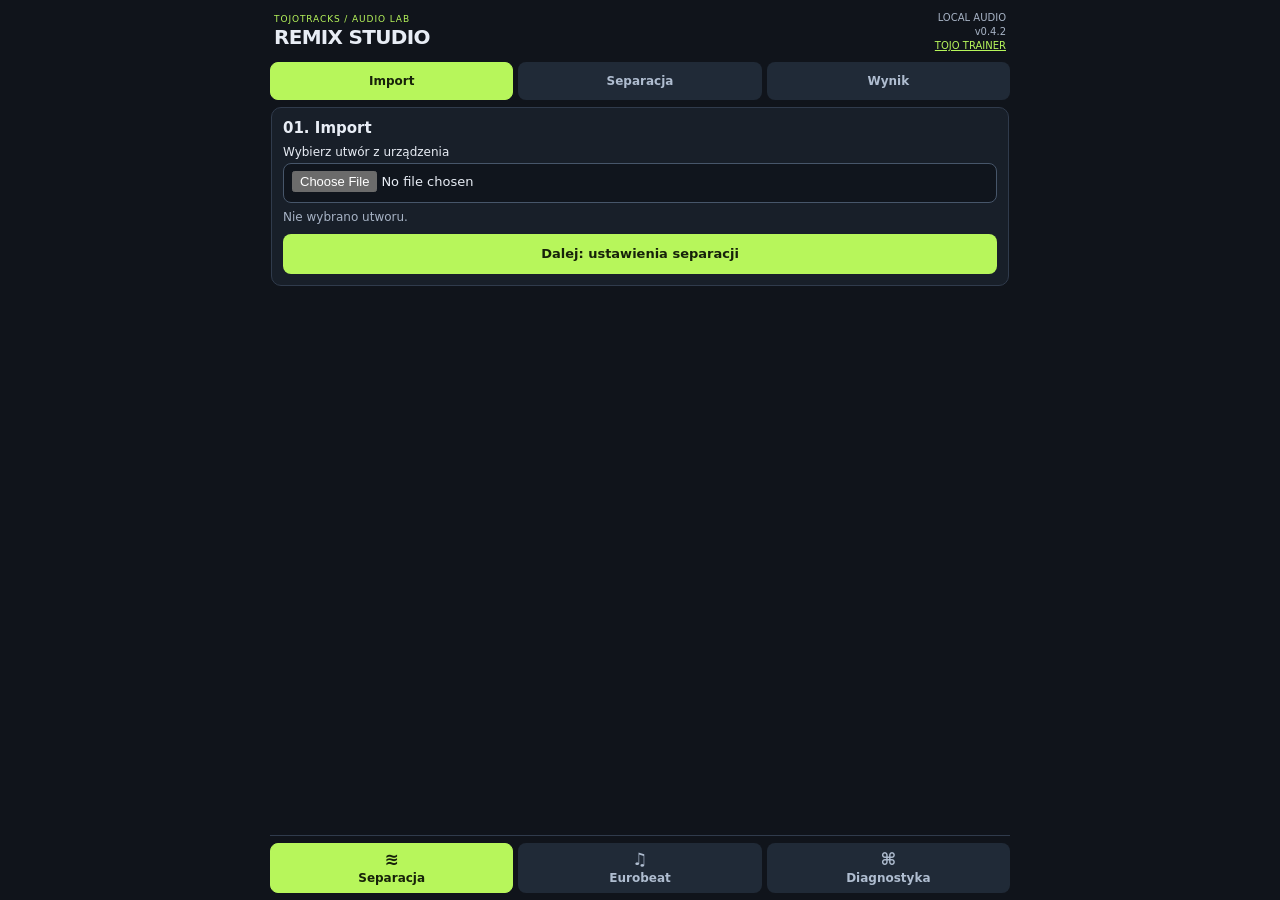
==== index.html @ 14898f0c "Expose optional AI Groove engine; preserve default sample engine" ====
<!doctype html>
<html lang="pl"><head><meta charset="utf-8"><meta name="viewport" content="width=device-width, initial-scale=1, viewport-fit=cover"><meta name="theme-color" content="#11151c"><title>TOJO Remix Studio</title><link rel="stylesheet" href="./style.css"><link rel="stylesheet" href="./workspace.css?v=023"><script type="importmap">{"imports":{"web-audio-separation":"https://esm.sh/web-audio-separation@0.3.1?deps=onnxruntime-web@1.29.0"}}</script></head>
<body><main class="app-shell"><header><div><div class="eyebrow">TOJOTRACKS / AUDIO LAB</div><h1>REMIX STUDIO</h1></div><p class="sub">LOCAL AUDIO<br>v0.4.2<br><a href="./trainer.html" style="color:#b7f65b">TOJO TRAINER</a></p></header>
<div class="workspace"><div class="workspace-panel" id="tab-separation" data-workspace="separation" role="tabpanel" aria-labelledby="nav-separation"><div class="sub-tabs" role="tablist" aria-label="separation"><button type="button" id="separation-nav-source" data-page="source" role="tab" aria-controls="separation-source" aria-selected="true">Import</button><button type="button" id="separation-nav-settings" data-page="settings" role="tab" aria-controls="separation-settings" aria-selected="false">Separacja</button><button type="button" id="separation-nav-output" data-page="output" role="tab" aria-controls="separation-output" aria-selected="false">Wynik</button></div><div class="page-scroll" id="separation-source" data-subpanel="source" role="tabpanel" aria-labelledby="separation-nav-source"><section><h2>01. Import</h2><label for="file">Wybierz utwór z urządzenia</label><input id="file" type="file" accept="audio/*,.mp3,.wav,.flac,.m4a,.aac,.ogg,.aiff"><p id="info" class="muted">Nie wybrano utworu.</p><audio id="original" controls preload="metadata" hidden></audio><button type="button" data-go="separation:settings">Dalej: ustawienia separacji</button></section></div><div class="page-scroll" id="separation-settings" data-subpanel="settings" role="tabpanel" aria-labelledby="separation-nav-settings" hidden><section><h2>02. Separacja AI</h2><label for="model">Model</label><select id="model"><option value="UVR_MDXNET_KARA_2">Karaoke Lite (~53 MB; bez izolacji chórków)</option><option value="UVR-MDX-NET-Voc_FT">MDX Vocal FT (~67 MB)</option><option value="Kim_Vocal_2" selected>Kim Vocal 2 (~67 MB)</option></select><label for="modelSource">Źródło modelu ONNX</label><select id="modelSource"><option value="remote">Internet / cache przeglądarki</option><option value="repo">Lokalny folder models/ (Working Copy)</option><option value="file">Plik ONNX z iPhone'a</option></select><div id="modelFileWrap" hidden><label for="modelFile">Wybierz zapisany plik ONNX</label><input type="file" id="modelFile" accept=".onnx,application/octet-stream"></div><details><summary>Pobieranie modeli</summary><p><a id="modelLink" href="https://huggingface.co/AI4future/RVC/resolve/main/UVR_MDXNET_KARA_2.onnx" style="color:#b7f65b" target="_blank" rel="noopener">Pobierz wybrany model na urządzenie</a></p><small>Modele lokalne nie są wysyłane do internetu. Runtime ONNX i FFT nadal wymagają dostępu do CDN, jeśli nie są w cache.</small></details><label for="backend">Silnik obliczeń</label><select id="backend"><option value="wasm">WASM / CPU (sprawdzone na iPhonie)</option><option value="gpu">WebGPU (basic, eksperymentalne)</option><option value="gpu-opt">WebGPU (all, eksperymentalny wariant optymalizacji)</option><option value="auto">Auto (eksperymentalne)</option></select><label for="wasmFile">Runtime WASM (opcjonalny plik lokalny)</label><input type="file" id="wasmFile" accept=".wasm,application/wasm,application/octet-stream"><details><summary>Informacje i pliki runtime</summary><small>Bez pliku aplikacja próbuje 3 CDN. W trybie CPU użyj pliku <a style="color:#b7f65b" href="https://cdn.jsdelivr.net/npm/onnxruntime-web@1.22.0/dist/ort-wasm-simd-threaded.wasm" download>ort-wasm-simd-threaded.wasm</a> (11,2 MB). WebGPU wymaga wariantu <a style="color:#b7f65b" href="https://cdn.jsdelivr.net/npm/onnxruntime-web@1.22.0/dist/ort-wasm-simd-threaded.jsep.wasm" download>JSEP</a>. Po nieudanej inicjalizacji ORT przeładuj Preview.</small></details><label for="scope">Zakres</label><select id="scope"><option value="1">Benchmark 1 sekunda (jeden tensor)</option><option value="5" selected>Test 5 sekund</option><option value="15">Test 15 sekund</option><option value="30">Test 30 sekund</option><option value="full">Cały utwór (eksperymentalnie)</option></select><div id="startWrap"><label for="start">Początek fragmentu (sekundy)</label><input id="start" type="number" min="0" value="0" step="1"></div><button id="probe" class="secondary">Test samego modelu (bez utworu)</button><button id="run" disabled>Oddziel wokal</button><p id="status" role="status" aria-live="polite">Gotowe do importu.</p><progress id="progress" hidden></progress><details><summary>Informacje techniczne</summary><small>Silnik ONNX 1.22.0. Model lokalny lub pobrany z internetu; obliczenia audio lokalne. Nie zamykaj karty podczas przetwarzania. Zalecane: Kim Vocal 2, CPU/WASM. Model Lite pozostawia chórki w instrumentalu.</small></details></section></div><div class="page-scroll" id="separation-output" data-subpanel="output" role="tabpanel" aria-labelledby="separation-nav-output" hidden><p id="sepEmpty" class="empty-result">Nie ma jeszcze wyniku. Uruchom separację w ustawieniach.</p><section id="results" hidden><h2>03. Wynik</h2><p id="resultInfo" class="muted"></p><div class="stem"><h3>Wokal</h3><audio id="vocals" controls></audio><a id="downloadV" class="download">Zapisz wokal WAV</a><button id="shareV" class="secondary" type="button">Udostępnij / Zapisz w Plikach</button></div><div class="stem"><h3>Instrumental</h3><audio id="instrumental" controls></audio><a id="downloadI" class="download">Zapisz instrumental WAV</a><button id="shareI" class="secondary" type="button">Udostępnij / Zapisz w Plikach</button></div><p id="saveStatus" role="status" class="muted"></p><button id="sendVocal">Przenieś wokal i instrumental do Eurobeat</button><button id="swap" class="secondary">Zamień etykiety ścieżek</button><small>Model może pozostawiać artefakty i resztki instrumentów. W tej wersji nie zmieniamy tempa ani wysokości głosu.</small></section></div></div><div class="workspace-panel" id="tab-eurobeat" data-workspace="eurobeat" role="tabpanel" aria-labelledby="nav-eurobeat" hidden><div class="sub-tabs" role="tablist" aria-label="eurobeat"><button type="button" id="eurobeat-nav-source" data-page="source" role="tab" aria-controls="eurobeat-source" aria-selected="true">Ścieżki / analiza</button><button type="button" id="eurobeat-nav-settings" data-page="settings" role="tab" aria-controls="eurobeat-settings" aria-selected="false">Remiks</button><button type="button" id="eurobeat-nav-output" data-page="output" role="tab" aria-controls="eurobeat-output" aria-selected="false">Wynik</button></div><div class="page-scroll" id="eurobeat-source" data-subpanel="source" role="tabpanel" aria-labelledby="eurobeat-nav-source"><section id="eurobeat"><h2>Oryginalne ścieżki</h2>
<p class="muted">Wczytaj wokal i oryginalny instrumental z tej samej separacji. Instrumental zawsze jest bazą remiksu.</p>
<label for="ebVocal">Gotowy wokal</label><input id="ebVocal" type="file" accept="audio/*,.wav,.mp3,.m4a"><p id="ebVocalInfo" class="muted">Nie wybrano wokalu.</p><audio id="ebVocalPlayer" controls hidden preload="metadata"></audio>
<label for="ebBase">Oryginalny instrumental (wymagany)</label><input id="ebBase" type="file" accept="audio/*,.wav,.mp3,.m4a" disabled><p id="ebBaseInfo" class="muted">Najpierw wczytaj wokal.</p><label for="ebReference">Oryginalny utwór (opcjonalnie, do dokładniejszej analizy)</label><input id="ebReference" type="file" accept="audio/*,.wav,.mp3,.m4a"><small id="ebRefInfo">Opcjonalnie wczytaj oryginał do analizy.</small>
<button id="ebAnalyze" class="secondary" disabled>Wykryj tempo, tonację i akordy</button><p id="ebAnalysis" class="muted">Brak analizy. Możesz wpisać tempo i akordy ręcznie.</p>
<details open><summary>Basic Pitch / rozpoznawanie nut AI</summary><label for="ebPitchModel">Model Basic Pitch ONNX</label><input id="ebPitchModel" type="file" accept=".onnx,application/octet-stream"><small><a style="color:#b7f65b" href="https://raw.githubusercontent.com/spotify/basic-pitch/main/basic_pitch/saved_models/icassp_2022/nmp.onnx" target="_blank" rel="noopener">Pobierz nmp.onnx</a></small><label for="ebPitchWasm">Runtime CPU (ten sam plik co przy separacji)</label><input id="ebPitchWasm" type="file" accept=".wasm,application/wasm,application/octet-stream"><small>Jeżeli wybrano runtime CPU w Separacji, nie trzeba wybierać ponownie.</small><div class="field-grid"><div><label for="ebPitchStart">Początek analizy (s)</label><input id="ebPitchStart" type="number" min="0" step="1" value="0"></div><div><label for="ebPitchSeconds">Długość analizy</label><select id="ebPitchSeconds"><option value="all" selected>Cały instrumental od wybranej pozycji</option><option value="5">5 s</option><option value="15">15 s</option><option value="30">30 s</option><option value="60">60 s</option><option value="120">120 s</option></select></div></div><button id="ebPitch" class="secondary" disabled>Rozpoznaj nuty instrumentalu</button><progress id="ebPitchProgress" hidden></progress><p id="ebPitchInfo" class="muted">Nie rozpoznano jeszcze nut.</p><small>Próba AI: model ONNX i runtime można wskazać lokalnie. Audio pozostaje na urządzeniu. Analiza dwukrotna: pełne pasmo i filtr osłabiający bas. Podział nut według wysokości jest przybliżony.</small></details><p id="ebSourceStatus" class="muted" role="status">Wczytaj obie ścieżki.</p><button type="button" data-go="eurobeat:settings">Dalej: ustawienia remiksu</button></section></div><div class="page-scroll" id="eurobeat-settings" data-subpanel="settings" role="tabpanel" aria-labelledby="eurobeat-nav-settings" hidden><section><h2>Ustawienia remiksu</h2><div class="field-grid"><div><label for="ebOriginalBpm">Tempo oryginału (BPM)</label><input id="ebOriginalBpm" type="number" min="50" max="250" step=".1" value="120"></div><div><label for="ebTargetBpm">Tempo remiksu (BPM)</label><input id="ebTargetBpm" type="number" min="100" max="200" step="1" value="155"></div></div>
<div class="field-grid"><div><label for="ebStart">Początek wokalu / pierwsze uderzenie (sekundy)</label><input id="ebStart" type="number" min="0" step=".001" value="0"></div><div><label for="ebKey">Wykryta tonacja (informacyjnie)</label><input id="ebKey" type="text" readonly placeholder="Nieznana"></div></div>
<label for="ebChords">Akordy podkładu (jeden na takt; po końcu listy powtarzane)</label><input id="ebChords" type="text" value="Am F C G" autocomplete="off" autocapitalize="off"><small>Przykład: Am F C G. Litera m oznacza akord molowy. Możesz wpisać własne akordy.</small>
<label for="ebBars">Długość próbki</label><select id="ebBars"><option value="4">4 takty</option><option value="8" selected>8 taktów</option><option value="16">16 taktów</option><option value="32">32 takty</option></select>
<label for="ebEngine">Silnik Eurobeat</label><select id="ebEngine"><option value="sample" selected>TOJO 0.4 (nagrane próbki)</option><option value="ai">TOJO AI Groove (12 MIDI · eksperymentalny)</option><option value="modern">Silnik 0.3 (synteza)</option><option value="legacy">Poprzedni 0.2.9 (porównanie)</option></select><details><summary>TOJO SoundBank · brzmienia</summary><p id="ebBankInfo">Wbudowane próbki CC0 wczytają się automatycznie przy renderowaniu.</p><button type="button" class="secondary" id="ebBankLoad">Pokaż bibliotekę</button><label for="ebSampleSelect">Próbka do odsłuchu</label><select id="ebSampleSelect"></select><div class="field-grid"><button type="button" class="secondary" id="ebSamplePreview">Przygotuj odsłuch</button><button type="button" class="secondary" id="ebSampleUse">Wybierz brzmienie perkusji</button></div><audio id="ebSampleAudio" controls hidden></audio><label for="ebBankImport">Import paczki TOJO ZIP</label><input id="ebBankImport" type="file" accept=".zip,application/zip"><div class="field-grid"><button type="button" class="secondary" id="ebBankExport">Przygotuj ZIP</button><button type="button" class="secondary" id="ebBankReset">Przywróć wbudowane</button></div><button type="button" class="secondary" id="ebBankShare" disabled>Udostępnij ZIP / zapisz w Plikach</button><a id="ebBankDownload" hidden style="color:#b7f65b">Zapisz TOJO-SoundBank-v1.zip</a><small>Próbki WAV i FLAC; wybór nut automatyczny. Przy problemie z dekodowaniem silnik użyje syntezy i zapisze to w logu.</small></details><label for="ebRebuild">Przebudowa oryginalnego rytmu</label><select id="ebRebuild"><option value="0">Wyłączona (poprzedni sposób)</option><option value=".45">Delikatna</option><option value=".85" selected>Mocna (zalecana)</option><option value=".95">Maksymalna</option></select><small>Filtr osłabia część perkusyjną, ale nie jest pełną separacją instrumentów.</small><label for="ebStyle">Nowa sekcja instrumentalna</label><select id="ebStyle"><option value="auto" selected>Automatyczne (riff w przerwach wokalu)</option><option value="chords">Perkusja + bas + akordy synth</option><option value="lead">Dodatkowa melodia synth</option><option value="rhythm">Perkusja i bas (zalecane)</option></select>
<label for="ebBassSource">Źródło linii basowej</label><select id="ebBassSource"><option value="original" selected>Oryginalne nuty AI (jeśli wykryte)</option><option value="chords">Bas według akordów</option></select><label for="ebPreset">Charakter brzmienia</label><select id="ebPreset"><option value="classic">Classic Eurobeat</option><option value="race">Racing / agresywny</option><option value="dark">Dark Eurobeat</option></select>
<details><summary>Mikser nowych instrumentów (silnik 0.3)</summary><small>0 = wyciszony, 1 = normalnie, 2 = dwa razy głośniej.</small><div class="field-grid"><div><label for="ebDrumsGain">Perkusja</label><input id="ebDrumsGain" type="number" min="0" max="2" step=".1" value="1"></div><div><label for="ebBassGain">Bas FM</label><input id="ebBassGain" type="number" min="0" max="2" step=".1" value="1"></div><div><label for="ebUpbeatGain">Upbeat</label><input id="ebUpbeatGain" type="number" min="0" max="2" step=".1" value="1"></div><div><label for="ebPadGain">Pads</label><input id="ebPadGain" type="number" min="0" max="2" step=".1" value="1"></div><div><label for="ebBrassGain">Brass / melodia</label><input id="ebBrassGain" type="number" min="0" max="2" step=".1" value="1"></div><div><label for="ebFxGain">Przejścia / FX</label><input id="ebFxGain" type="number" min="0" max="2" step=".1" value="1"></div></div></details><details><summary>Głośność instrumentów</summary><label for="ebPitchGain">Syntezator grający wyższe nuty AI (1 = 100%)</label><input id="ebPitchGain" type="number" min="0" max="2" step=".1" value="0"><small>Włącza się po pomyślnym rozpoznaniu nut. Dotyczy tylko przeanalizowanego fragmentu.</small><label for="ebLead">Głośność riffu (1 = 100%)</label><input id="ebLead" type="number" min="0" max="2" step=".1" value="1">
<div class="field-grid"><div><label for="ebVGain">Głośność wokalu (1 = 100%)</label><input id="ebVGain" type="number" min="0" max="2" step=".1" value="1"></div><div><label for="ebIGain">Głośność nowych instrumentów (1 = 100%)</label><input id="ebIGain" type="number" min="0" max="2" step=".05" value=".85"></div></div>
<div class="field-grid"><div><label for="ebBaseGain">Oryginalny instrumental (1 = 100%)</label><input id="ebBaseGain" type="number" min=".4" max="2" step=".05" value="1"></div><div><label for="ebLowCut">Miejsce na nowy bas</label><select id="ebLowCut"><option value="0">Bez osłabiania</option><option value=".25">Delikatne</option><option value=".6" selected>Mocniejsze</option></select></div></div></details><button id="ebRender" disabled>Stwórz próbkę Eurobeat</button><p id="ebStatus" role="status" aria-live="polite">Wczytaj wokal i instrumental, aby rozpocząć.</p><progress id="ebProgress" hidden></progress>
<details><summary>Informacje o generatorze</summary><small>Analiza akordów obejmuje maksymalnie 10 minut. Aranżacja szacuje aktywność wokalu, nie rozpoznaje jeszcze prawdziwych zwrotek i refrenów. Oryginalny instrumental jest zachowany. Dodatkowe instrumenty są syntezowane lokalnie. Wokal może mieć artefakty po zmianie tempa.</small></details></section></div><div class="page-scroll" id="eurobeat-output" data-subpanel="output" role="tabpanel" aria-labelledby="eurobeat-nav-output" hidden><section><h2>Gotowy remiks</h2><p id="ebEmpty" class="empty-result">Nie ma jeszcze remiksu. Wygeneruj próbkę w ustawieniach.</p><div id="ebOutput" hidden><details><summary>Plan aranżacji</summary><pre id="ebArrangement"></pre></details><p id="ebSaveStatus" role="status" class="muted"></p><div class="stem"><h3>Remiks</h3><audio id="ebMix" controls preload="none"></audio><a id="ebMixSave" class="download">Zapisz remiks WAV</a><button id="ebMixShare" class="secondary" type="button">Udostępnij / Zapisz w Plikach</button></div><div class="stem"><h3>Oryginalny instrumental + Eurobeat</h3><audio id="ebBacking" controls preload="none"></audio><a id="ebBackingSave" class="download">Zapisz instrumental WAV</a><button id="ebBackingShare" class="secondary" type="button">Udostępnij / Zapisz w Plikach</button></div><div class="stem"><h3>Wokal w nowym tempie</h3><audio id="ebStretched" controls preload="none"></audio><a id="ebStretchedSave" class="download">Zapisz wokal WAV</a><button id="ebStretchedShare" class="secondary" type="button">Udostępnij / Zapisz w Plikach</button></div></div>
</section></div></div><div class="workspace-panel" id="tab-diagnostics" data-workspace="diagnostics" role="tabpanel" aria-labelledby="nav-diagnostics" hidden><div class="page-scroll"><section id="diagnostic-card"><h2>Diagnostyka</h2><pre id="log"></pre><div class="diag-actions"><button id="copy" class="secondary">Kopiuj log</button><button id="clearLog" class="secondary" type="button">Wyczyść diagnostykę</button></div></section></div></div></div><nav class="main-tabs" role="tablist" aria-label="Główne karty"><button type="button" role="tab" id="nav-separation" aria-controls="tab-separation" data-tab="separation" aria-selected="true"><span class="tab-symbol" aria-hidden="true">≋</span>Separacja</button><button type="button" role="tab" id="nav-eurobeat" aria-controls="tab-eurobeat" data-tab="eurobeat" aria-selected="false"><span class="tab-symbol" aria-hidden="true">♫</span>Eurobeat</button><button type="button" role="tab" id="nav-diagnostics" aria-controls="tab-diagnostics" data-tab="diagnostics" aria-selected="false"><span class="tab-symbol" aria-hidden="true">⌘</span>Diagnostyka</button></nav></main><script type="module" src="./workspace.js?v=023"></script><script type="module" src="./app.js?v=041"></script><script type="module" src="./eurobeat-ui.js?v=042"></script></body></html>
---- style.css ----
:root{color-scheme:dark;font-family:system-ui,-apple-system,sans-serif;background:#10141b;color:#e8edf5;--accent:#b7f65b;--muted:#a7b3c5}*{box-sizing:border-box}body{margin:0}main{max-width:720px;margin:auto;padding: max(24px,env(safe-area-inset-top)) 16px max(24px,env(safe-area-inset-bottom))}header{padding:12px 0 24px}.eyebrow,footer{font-size:11px;letter-spacing:.14em;color:var(--accent)}h1{font-size:clamp(28px,7vw,44px);margin:8px 0;letter-spacing:-.04em}h2{font-size:17px;margin:0 0 14px}h3{margin:0 0 10px;font-size:15px}.sub,.muted,small{color:var(--muted)}section{background:#181f29;border:1px solid #303b4c;padding:18px;border-radius:14px;margin-bottom:14px}label{display:block;margin:12px 0 6px;font-size:14px}input,select,button,.download{font:inherit;min-height:44px;border-radius:8px;padding:10px;border:1px solid #47566a;color:inherit;background:#10151d;width:100%}input[type=file]{font-size:13px}button,.download{background:var(--accent);color:#17220a;font-weight:700;margin-top:14px;text-align:center;border:none;display:block;text-decoration:none;cursor:pointer}button:disabled{opacity:.4;cursor:default}.secondary{background:#293647;color:#e8edf5}audio{width:100%;display:block;margin:8px 0}progress{width:100%;accent-color:var(--accent)}small{display:block;font-size:12px;line-height:1.5;margin-top:10px}.stem{border-top:1px solid #303b4c;padding:16px 0}pre{white-space:pre-wrap;overflow-wrap:anywhere;max-height:220px;overflow:auto;font-size:12px;color:#b9c9dd}footer{margin-top:24px;line-height:1.7}[hidden]{display:none!important}
---- workspace.css ----
/* Compact mobile workspace: only the active card scrolls. */
html,body{height:100%;overflow:hidden}
body{overscroll-behavior:none}
main.app-shell{height:100%;height:100dvh;max-width:760px;display:flex;flex-direction:column;padding:max(6px,env(safe-area-inset-top)) 10px 0;overflow:hidden}
.app-shell header{flex:none;padding:5px 4px 9px;display:flex;align-items:center;justify-content:space-between;gap:8px}
.app-shell header h1{font-size:20px;line-height:1.1;margin:2px 0;letter-spacing:-.035em}
.app-shell header .eyebrow{font-size:9px;letter-spacing:.1em}
.app-shell header .sub{font-size:10px;margin:0;text-align:right;white-space:nowrap}
.workspace{min-height:0;flex:1;display:flex;flex-direction:column;overflow:hidden}
.workspace-panel{flex:1;min-height:0;display:flex;flex-direction:column;overflow:hidden}
.sub-tabs,.main-tabs{display:grid;grid-template-columns:repeat(3,minmax(0,1fr));gap:5px;flex:none}
.sub-tabs{margin:0 0 7px}
.main-tabs{padding:7px 0 max(7px,env(safe-area-inset-bottom));border-top:1px solid #303b4c;background:#10141b}
.sub-tabs button,.main-tabs button{min-height:38px;margin:0;padding:7px 3px;background:#202a37;color:#afbdd0;font-size:12px;line-height:1.2;border:1px solid transparent;white-space:normal}
.main-tabs button{min-height:48px;font-size:12px;display:flex;flex-direction:column;align-items:center;justify-content:center;gap:3px}
.main-tabs .tab-symbol{font-size:17px;line-height:1}
.sub-tabs button[aria-selected=true],.main-tabs button[aria-selected=true]{background:#b7f65b;color:#17220a;border-color:#b7f65b}
.page-scroll{flex:1;min-height:0;overflow:auto;overscroll-behavior:contain;padding:0 1px 5px;-webkit-overflow-scrolling:touch}
.app-shell section{padding:11px;margin:0 0 8px;border-radius:10px}
.app-shell h2{font-size:15px;margin:0 0 8px}
.app-shell h3{font-size:14px;margin:0 0 5px}
.app-shell p{font-size:12px;line-height:1.4;margin:6px 0}
.app-shell label{font-size:12px;margin:8px 0 4px}
.app-shell input,.app-shell select{padding:7px 8px;min-height:40px;font-size:16px}
.app-shell input[type=file]{font-size:13px}
.app-shell section button,.app-shell .download{min-height:40px;padding:8px;margin-top:8px;font-size:13px}
.app-shell small{font-size:11px;margin-top:6px}
.app-shell audio{margin:5px 0}
.app-shell .stem{padding:9px 0}
.app-shell details{border:1px solid #303b4c;border-radius:8px;padding:8px;margin:8px 0}
.app-shell summary{font-size:13px;cursor:pointer;color:#c9d5e6}
.field-grid{display:grid;grid-template-columns:repeat(2,minmax(0,1fr));gap:0 8px;align-items:start}
.field-grid>div{min-width:0}
#tab-diagnostics .page-scroll{display:flex;flex-direction:column}
#diagnostic-card{flex:1;min-height:0;display:flex;flex-direction:column;margin-bottom:4px}
#diagnostic-card pre{flex:1;min-height:90px;max-height:none;margin:5px 0 8px}
.diag-actions{display:grid;grid-template-columns:1fr 1fr;gap:8px;flex:none}
.empty-result{color:var(--muted);padding:14px 8px;text-align:center}
@media(max-width:345px){.app-shell header h1{font-size:17px}.main-tabs button{font-size:11px}.app-shell section{padding:8px}}
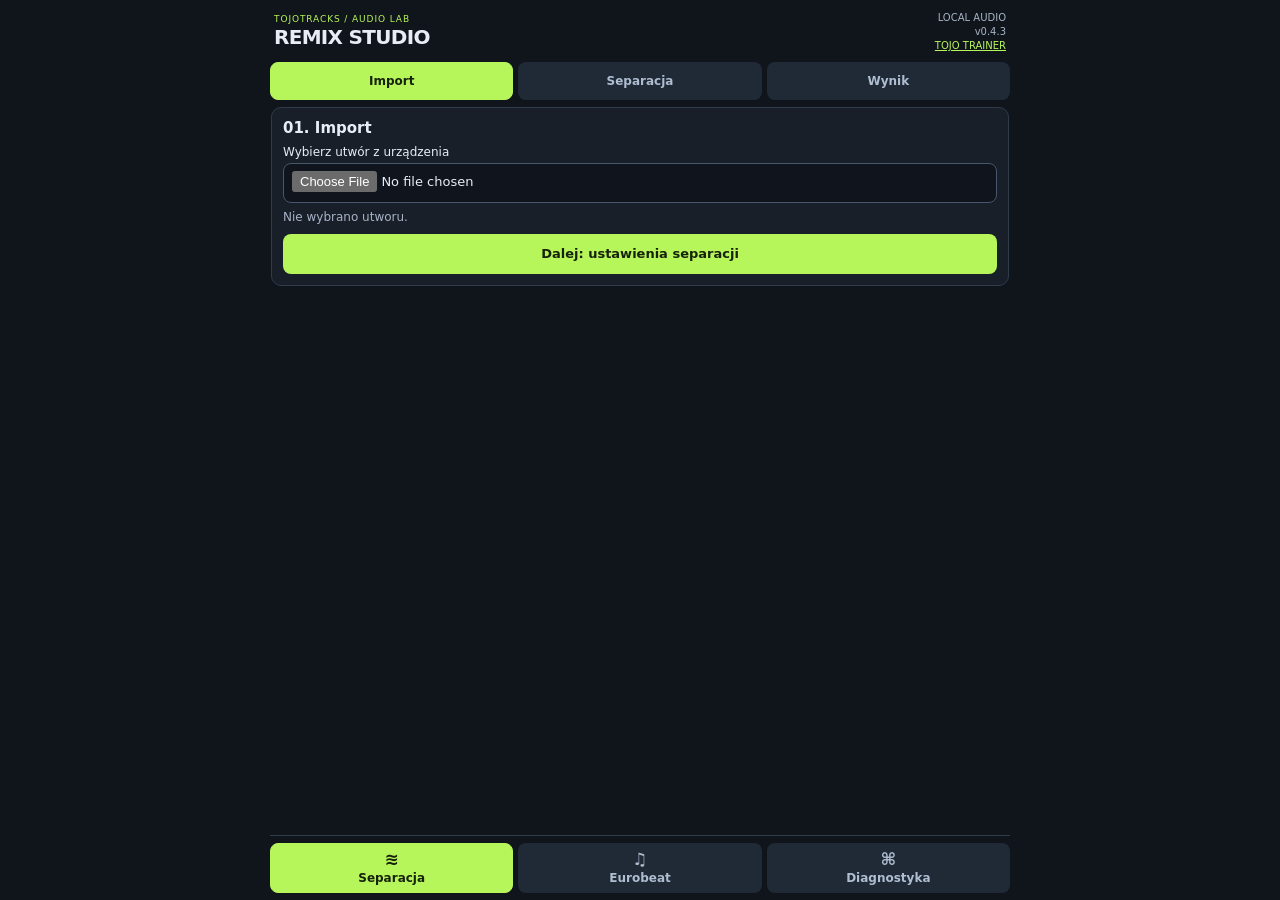
==== commit bb3e4a3d: "TOJO v0.4.3: refresh script cache keys and diagnostic version" ====
--- a/index.html
+++ b/index.html
@@ -1,6 +1,6 @@
 <!doctype html>
 <html lang="pl"><head><meta charset="utf-8"><meta name="viewport" content="width=device-width, initial-scale=1, viewport-fit=cover"><meta name="theme-color" content="#11151c"><title>TOJO Remix Studio</title><link rel="stylesheet" href="./style.css"><link rel="stylesheet" href="./workspace.css?v=023"><script type="importmap">{"imports":{"web-audio-separation":"https://esm.sh/web-audio-separation@0.3.1?deps=onnxruntime-web@1.29.0"}}</script></head>
-<body><main class="app-shell"><header><div><div class="eyebrow">TOJOTRACKS / AUDIO LAB</div><h1>REMIX STUDIO</h1></div><p class="sub">LOCAL AUDIO<br>v0.4.2<br><a href="./trainer.html" style="color:#b7f65b">TOJO TRAINER</a></p></header>
+<body><main class="app-shell"><header><div><div class="eyebrow">TOJOTRACKS / AUDIO LAB</div><h1>REMIX STUDIO</h1></div><p class="sub">LOCAL AUDIO<br>v0.4.3<br><a href="./trainer.html" style="color:#b7f65b">TOJO TRAINER</a></p></header>
 <div class="workspace"><div class="workspace-panel" id="tab-separation" data-workspace="separation" role="tabpanel" aria-labelledby="nav-separation"><div class="sub-tabs" role="tablist" aria-label="separation"><button type="button" id="separation-nav-source" data-page="source" role="tab" aria-controls="separation-source" aria-selected="true">Import</button><button type="button" id="separation-nav-settings" data-page="settings" role="tab" aria-controls="separation-settings" aria-selected="false">Separacja</button><button type="button" id="separation-nav-output" data-page="output" role="tab" aria-controls="separation-output" aria-selected="false">Wynik</button></div><div class="page-scroll" id="separation-source" data-subpanel="source" role="tabpanel" aria-labelledby="separation-nav-source"><section><h2>01. Import</h2><label for="file">Wybierz utwór z urządzenia</label><input id="file" type="file" accept="audio/*,.mp3,.wav,.flac,.m4a,.aac,.ogg,.aiff"><p id="info" class="muted">Nie wybrano utworu.</p><audio id="original" controls preload="metadata" hidden></audio><button type="button" data-go="separation:settings">Dalej: ustawienia separacji</button></section></div><div class="page-scroll" id="separation-settings" data-subpanel="settings" role="tabpanel" aria-labelledby="separation-nav-settings" hidden><section><h2>02. Separacja AI</h2><label for="model">Model</label><select id="model"><option value="UVR_MDXNET_KARA_2">Karaoke Lite (~53 MB; bez izolacji chórków)</option><option value="UVR-MDX-NET-Voc_FT">MDX Vocal FT (~67 MB)</option><option value="Kim_Vocal_2" selected>Kim Vocal 2 (~67 MB)</option></select><label for="modelSource">Źródło modelu ONNX</label><select id="modelSource"><option value="remote">Internet / cache przeglądarki</option><option value="repo">Lokalny folder models/ (Working Copy)</option><option value="file">Plik ONNX z iPhone'a</option></select><div id="modelFileWrap" hidden><label for="modelFile">Wybierz zapisany plik ONNX</label><input type="file" id="modelFile" accept=".onnx,application/octet-stream"></div><details><summary>Pobieranie modeli</summary><p><a id="modelLink" href="https://huggingface.co/AI4future/RVC/resolve/main/UVR_MDXNET_KARA_2.onnx" style="color:#b7f65b" target="_blank" rel="noopener">Pobierz wybrany model na urządzenie</a></p><small>Modele lokalne nie są wysyłane do internetu. Runtime ONNX i FFT nadal wymagają dostępu do CDN, jeśli nie są w cache.</small></details><label for="backend">Silnik obliczeń</label><select id="backend"><option value="wasm">WASM / CPU (sprawdzone na iPhonie)</option><option value="gpu">WebGPU (basic, eksperymentalne)</option><option value="gpu-opt">WebGPU (all, eksperymentalny wariant optymalizacji)</option><option value="auto">Auto (eksperymentalne)</option></select><label for="wasmFile">Runtime WASM (opcjonalny plik lokalny)</label><input type="file" id="wasmFile" accept=".wasm,application/wasm,application/octet-stream"><details><summary>Informacje i pliki runtime</summary><small>Bez pliku aplikacja próbuje 3 CDN. W trybie CPU użyj pliku <a style="color:#b7f65b" href="https://cdn.jsdelivr.net/npm/onnxruntime-web@1.22.0/dist/ort-wasm-simd-threaded.wasm" download>ort-wasm-simd-threaded.wasm</a> (11,2 MB). WebGPU wymaga wariantu <a style="color:#b7f65b" href="https://cdn.jsdelivr.net/npm/onnxruntime-web@1.22.0/dist/ort-wasm-simd-threaded.jsep.wasm" download>JSEP</a>. Po nieudanej inicjalizacji ORT przeładuj Preview.</small></details><label for="scope">Zakres</label><select id="scope"><option value="1">Benchmark 1 sekunda (jeden tensor)</option><option value="5" selected>Test 5 sekund</option><option value="15">Test 15 sekund</option><option value="30">Test 30 sekund</option><option value="full">Cały utwór (eksperymentalnie)</option></select><div id="startWrap"><label for="start">Początek fragmentu (sekundy)</label><input id="start" type="number" min="0" value="0" step="1"></div><button id="probe" class="secondary">Test samego modelu (bez utworu)</button><button id="run" disabled>Oddziel wokal</button><p id="status" role="status" aria-live="polite">Gotowe do importu.</p><progress id="progress" hidden></progress><details><summary>Informacje techniczne</summary><small>Silnik ONNX 1.22.0. Model lokalny lub pobrany z internetu; obliczenia audio lokalne. Nie zamykaj karty podczas przetwarzania. Zalecane: Kim Vocal 2, CPU/WASM. Model Lite pozostawia chórki w instrumentalu.</small></details></section></div><div class="page-scroll" id="separation-output" data-subpanel="output" role="tabpanel" aria-labelledby="separation-nav-output" hidden><p id="sepEmpty" class="empty-result">Nie ma jeszcze wyniku. Uruchom separację w ustawieniach.</p><section id="results" hidden><h2>03. Wynik</h2><p id="resultInfo" class="muted"></p><div class="stem"><h3>Wokal</h3><audio id="vocals" controls></audio><a id="downloadV" class="download">Zapisz wokal WAV</a><button id="shareV" class="secondary" type="button">Udostępnij / Zapisz w Plikach</button></div><div class="stem"><h3>Instrumental</h3><audio id="instrumental" controls></audio><a id="downloadI" class="download">Zapisz instrumental WAV</a><button id="shareI" class="secondary" type="button">Udostępnij / Zapisz w Plikach</button></div><p id="saveStatus" role="status" class="muted"></p><button id="sendVocal">Przenieś wokal i instrumental do Eurobeat</button><button id="swap" class="secondary">Zamień etykiety ścieżek</button><small>Model może pozostawiać artefakty i resztki instrumentów. W tej wersji nie zmieniamy tempa ani wysokości głosu.</small></section></div></div><div class="workspace-panel" id="tab-eurobeat" data-workspace="eurobeat" role="tabpanel" aria-labelledby="nav-eurobeat" hidden><div class="sub-tabs" role="tablist" aria-label="eurobeat"><button type="button" id="eurobeat-nav-source" data-page="source" role="tab" aria-controls="eurobeat-source" aria-selected="true">Ścieżki / analiza</button><button type="button" id="eurobeat-nav-settings" data-page="settings" role="tab" aria-controls="eurobeat-settings" aria-selected="false">Remiks</button><button type="button" id="eurobeat-nav-output" data-page="output" role="tab" aria-controls="eurobeat-output" aria-selected="false">Wynik</button></div><div class="page-scroll" id="eurobeat-source" data-subpanel="source" role="tabpanel" aria-labelledby="eurobeat-nav-source"><section id="eurobeat"><h2>Oryginalne ścieżki</h2>
 <p class="muted">Wczytaj wokal i oryginalny instrumental z tej samej separacji. Instrumental zawsze jest bazą remiksu.</p>
 <label for="ebVocal">Gotowy wokal</label><input id="ebVocal" type="file" accept="audio/*,.wav,.mp3,.m4a"><p id="ebVocalInfo" class="muted">Nie wybrano wokalu.</p><audio id="ebVocalPlayer" controls hidden preload="metadata"></audio>
@@ -16,4 +16,4 @@
 <div class="field-grid"><div><label for="ebVGain">Głośność wokalu (1 = 100%)</label><input id="ebVGain" type="number" min="0" max="2" step=".1" value="1"></div><div><label for="ebIGain">Głośność nowych instrumentów (1 = 100%)</label><input id="ebIGain" type="number" min="0" max="2" step=".05" value=".85"></div></div>
 <div class="field-grid"><div><label for="ebBaseGain">Oryginalny instrumental (1 = 100%)</label><input id="ebBaseGain" type="number" min=".4" max="2" step=".05" value="1"></div><div><label for="ebLowCut">Miejsce na nowy bas</label><select id="ebLowCut"><option value="0">Bez osłabiania</option><option value=".25">Delikatne</option><option value=".6" selected>Mocniejsze</option></select></div></div></details><button id="ebRender" disabled>Stwórz próbkę Eurobeat</button><p id="ebStatus" role="status" aria-live="polite">Wczytaj wokal i instrumental, aby rozpocząć.</p><progress id="ebProgress" hidden></progress>
 <details><summary>Informacje o generatorze</summary><small>Analiza akordów obejmuje maksymalnie 10 minut. Aranżacja szacuje aktywność wokalu, nie rozpoznaje jeszcze prawdziwych zwrotek i refrenów. Oryginalny instrumental jest zachowany. Dodatkowe instrumenty są syntezowane lokalnie. Wokal może mieć artefakty po zmianie tempa.</small></details></section></div><div class="page-scroll" id="eurobeat-output" data-subpanel="output" role="tabpanel" aria-labelledby="eurobeat-nav-output" hidden><section><h2>Gotowy remiks</h2><p id="ebEmpty" class="empty-result">Nie ma jeszcze remiksu. Wygeneruj próbkę w ustawieniach.</p><div id="ebOutput" hidden><details><summary>Plan aranżacji</summary><pre id="ebArrangement"></pre></details><p id="ebSaveStatus" role="status" class="muted"></p><div class="stem"><h3>Remiks</h3><audio id="ebMix" controls preload="none"></audio><a id="ebMixSave" class="download">Zapisz remiks WAV</a><button id="ebMixShare" class="secondary" type="button">Udostępnij / Zapisz w Plikach</button></div><div class="stem"><h3>Oryginalny instrumental + Eurobeat</h3><audio id="ebBacking" controls preload="none"></audio><a id="ebBackingSave" class="download">Zapisz instrumental WAV</a><button id="ebBackingShare" class="secondary" type="button">Udostępnij / Zapisz w Plikach</button></div><div class="stem"><h3>Wokal w nowym tempie</h3><audio id="ebStretched" controls preload="none"></audio><a id="ebStretchedSave" class="download">Zapisz wokal WAV</a><button id="ebStretchedShare" class="secondary" type="button">Udostępnij / Zapisz w Plikach</button></div></div>
-</section></div></div><div class="workspace-panel" id="tab-diagnostics" data-workspace="diagnostics" role="tabpanel" aria-labelledby="nav-diagnostics" hidden><div class="page-scroll"><section id="diagnostic-card"><h2>Diagnostyka</h2><pre id="log"></pre><div class="diag-actions"><button id="copy" class="secondary">Kopiuj log</button><button id="clearLog" class="secondary" type="button">Wyczyść diagnostykę</button></div></section></div></div></div><nav class="main-tabs" role="tablist" aria-label="Główne karty"><button type="button" role="tab" id="nav-separation" aria-controls="tab-separation" data-tab="separation" aria-selected="true"><span class="tab-symbol" aria-hidden="true">≋</span>Separacja</button><button type="button" role="tab" id="nav-eurobeat" aria-controls="tab-eurobeat" data-tab="eurobeat" aria-selected="false"><span class="tab-symbol" aria-hidden="true">♫</span>Eurobeat</button><button type="button" role="tab" id="nav-diagnostics" aria-controls="tab-diagnostics" data-tab="diagnostics" aria-selected="false"><span class="tab-symbol" aria-hidden="true">⌘</span>Diagnostyka</button></nav></main><script type="module" src="./workspace.js?v=023"></script><script type="module" src="./app.js?v=041"></script><script type="module" src="./eurobeat-ui.js?v=042"></script></body></html>+</section></div></div><div class="workspace-panel" id="tab-diagnostics" data-workspace="diagnostics" role="tabpanel" aria-labelledby="nav-diagnostics" hidden><div class="page-scroll"><section id="diagnostic-card"><h2>Diagnostyka</h2><pre id="log"></pre><div class="diag-actions"><button id="copy" class="secondary">Kopiuj log</button><button id="clearLog" class="secondary" type="button">Wyczyść diagnostykę</button></div></section></div></div></div><nav class="main-tabs" role="tablist" aria-label="Główne karty"><button type="button" role="tab" id="nav-separation" aria-controls="tab-separation" data-tab="separation" aria-selected="true"><span class="tab-symbol" aria-hidden="true">≋</span>Separacja</button><button type="button" role="tab" id="nav-eurobeat" aria-controls="tab-eurobeat" data-tab="eurobeat" aria-selected="false"><span class="tab-symbol" aria-hidden="true">♫</span>Eurobeat</button><button type="button" role="tab" id="nav-diagnostics" aria-controls="tab-diagnostics" data-tab="diagnostics" aria-selected="false"><span class="tab-symbol" aria-hidden="true">⌘</span>Diagnostyka</button></nav></main><script type="module" src="./workspace.js?v=023"></script><script type="module" src="./app.js?v=043"></script><script type="module" src="./eurobeat-ui.js?v=043"></script></body></html>
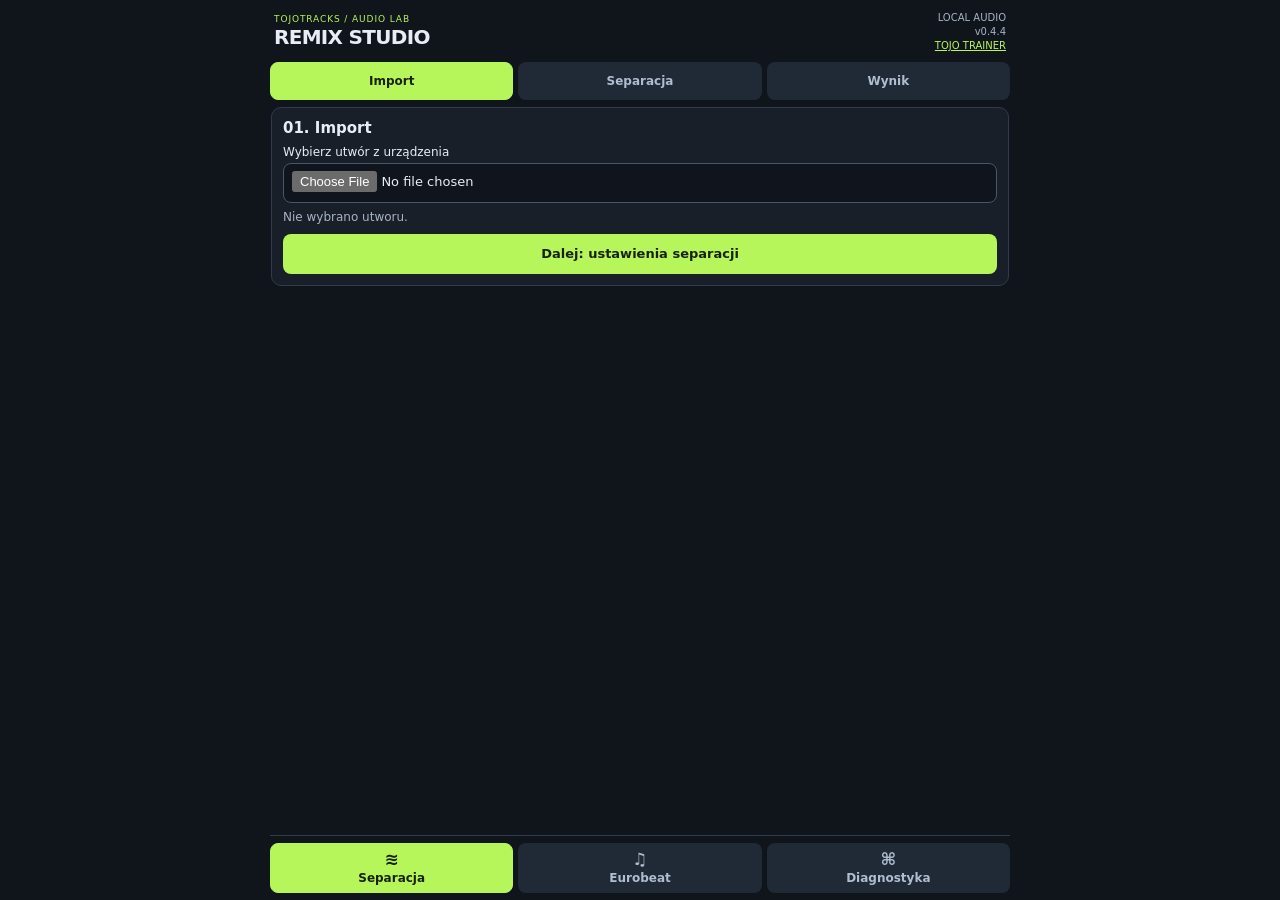
==== commit 958ac733: "TOJO v0.4.4: expose optional StyleLab engine" ====
--- a/index.html
+++ b/index.html
@@ -1,6 +1,6 @@
 <!doctype html>
 <html lang="pl"><head><meta charset="utf-8"><meta name="viewport" content="width=device-width, initial-scale=1, viewport-fit=cover"><meta name="theme-color" content="#11151c"><title>TOJO Remix Studio</title><link rel="stylesheet" href="./style.css"><link rel="stylesheet" href="./workspace.css?v=023"><script type="importmap">{"imports":{"web-audio-separation":"https://esm.sh/web-audio-separation@0.3.1?deps=onnxruntime-web@1.29.0"}}</script></head>
-<body><main class="app-shell"><header><div><div class="eyebrow">TOJOTRACKS / AUDIO LAB</div><h1>REMIX STUDIO</h1></div><p class="sub">LOCAL AUDIO<br>v0.4.3<br><a href="./trainer.html" style="color:#b7f65b">TOJO TRAINER</a></p></header>
+<body><main class="app-shell"><header><div><div class="eyebrow">TOJOTRACKS / AUDIO LAB</div><h1>REMIX STUDIO</h1></div><p class="sub">LOCAL AUDIO<br>v0.4.4<br><a href="./trainer.html" style="color:#b7f65b">TOJO TRAINER</a></p></header>
 <div class="workspace"><div class="workspace-panel" id="tab-separation" data-workspace="separation" role="tabpanel" aria-labelledby="nav-separation"><div class="sub-tabs" role="tablist" aria-label="separation"><button type="button" id="separation-nav-source" data-page="source" role="tab" aria-controls="separation-source" aria-selected="true">Import</button><button type="button" id="separation-nav-settings" data-page="settings" role="tab" aria-controls="separation-settings" aria-selected="false">Separacja</button><button type="button" id="separation-nav-output" data-page="output" role="tab" aria-controls="separation-output" aria-selected="false">Wynik</button></div><div class="page-scroll" id="separation-source" data-subpanel="source" role="tabpanel" aria-labelledby="separation-nav-source"><section><h2>01. Import</h2><label for="file">Wybierz utwór z urządzenia</label><input id="file" type="file" accept="audio/*,.mp3,.wav,.flac,.m4a,.aac,.ogg,.aiff"><p id="info" class="muted">Nie wybrano utworu.</p><audio id="original" controls preload="metadata" hidden></audio><button type="button" data-go="separation:settings">Dalej: ustawienia separacji</button></section></div><div class="page-scroll" id="separation-settings" data-subpanel="settings" role="tabpanel" aria-labelledby="separation-nav-settings" hidden><section><h2>02. Separacja AI</h2><label for="model">Model</label><select id="model"><option value="UVR_MDXNET_KARA_2">Karaoke Lite (~53 MB; bez izolacji chórków)</option><option value="UVR-MDX-NET-Voc_FT">MDX Vocal FT (~67 MB)</option><option value="Kim_Vocal_2" selected>Kim Vocal 2 (~67 MB)</option></select><label for="modelSource">Źródło modelu ONNX</label><select id="modelSource"><option value="remote">Internet / cache przeglądarki</option><option value="repo">Lokalny folder models/ (Working Copy)</option><option value="file">Plik ONNX z iPhone'a</option></select><div id="modelFileWrap" hidden><label for="modelFile">Wybierz zapisany plik ONNX</label><input type="file" id="modelFile" accept=".onnx,application/octet-stream"></div><details><summary>Pobieranie modeli</summary><p><a id="modelLink" href="https://huggingface.co/AI4future/RVC/resolve/main/UVR_MDXNET_KARA_2.onnx" style="color:#b7f65b" target="_blank" rel="noopener">Pobierz wybrany model na urządzenie</a></p><small>Modele lokalne nie są wysyłane do internetu. Runtime ONNX i FFT nadal wymagają dostępu do CDN, jeśli nie są w cache.</small></details><label for="backend">Silnik obliczeń</label><select id="backend"><option value="wasm">WASM / CPU (sprawdzone na iPhonie)</option><option value="gpu">WebGPU (basic, eksperymentalne)</option><option value="gpu-opt">WebGPU (all, eksperymentalny wariant optymalizacji)</option><option value="auto">Auto (eksperymentalne)</option></select><label for="wasmFile">Runtime WASM (opcjonalny plik lokalny)</label><input type="file" id="wasmFile" accept=".wasm,application/wasm,application/octet-stream"><details><summary>Informacje i pliki runtime</summary><small>Bez pliku aplikacja próbuje 3 CDN. W trybie CPU użyj pliku <a style="color:#b7f65b" href="https://cdn.jsdelivr.net/npm/onnxruntime-web@1.22.0/dist/ort-wasm-simd-threaded.wasm" download>ort-wasm-simd-threaded.wasm</a> (11,2 MB). WebGPU wymaga wariantu <a style="color:#b7f65b" href="https://cdn.jsdelivr.net/npm/onnxruntime-web@1.22.0/dist/ort-wasm-simd-threaded.jsep.wasm" download>JSEP</a>. Po nieudanej inicjalizacji ORT przeładuj Preview.</small></details><label for="scope">Zakres</label><select id="scope"><option value="1">Benchmark 1 sekunda (jeden tensor)</option><option value="5" selected>Test 5 sekund</option><option value="15">Test 15 sekund</option><option value="30">Test 30 sekund</option><option value="full">Cały utwór (eksperymentalnie)</option></select><div id="startWrap"><label for="start">Początek fragmentu (sekundy)</label><input id="start" type="number" min="0" value="0" step="1"></div><button id="probe" class="secondary">Test samego modelu (bez utworu)</button><button id="run" disabled>Oddziel wokal</button><p id="status" role="status" aria-live="polite">Gotowe do importu.</p><progress id="progress" hidden></progress><details><summary>Informacje techniczne</summary><small>Silnik ONNX 1.22.0. Model lokalny lub pobrany z internetu; obliczenia audio lokalne. Nie zamykaj karty podczas przetwarzania. Zalecane: Kim Vocal 2, CPU/WASM. Model Lite pozostawia chórki w instrumentalu.</small></details></section></div><div class="page-scroll" id="separation-output" data-subpanel="output" role="tabpanel" aria-labelledby="separation-nav-output" hidden><p id="sepEmpty" class="empty-result">Nie ma jeszcze wyniku. Uruchom separację w ustawieniach.</p><section id="results" hidden><h2>03. Wynik</h2><p id="resultInfo" class="muted"></p><div class="stem"><h3>Wokal</h3><audio id="vocals" controls></audio><a id="downloadV" class="download">Zapisz wokal WAV</a><button id="shareV" class="secondary" type="button">Udostępnij / Zapisz w Plikach</button></div><div class="stem"><h3>Instrumental</h3><audio id="instrumental" controls></audio><a id="downloadI" class="download">Zapisz instrumental WAV</a><button id="shareI" class="secondary" type="button">Udostępnij / Zapisz w Plikach</button></div><p id="saveStatus" role="status" class="muted"></p><button id="sendVocal">Przenieś wokal i instrumental do Eurobeat</button><button id="swap" class="secondary">Zamień etykiety ścieżek</button><small>Model może pozostawiać artefakty i resztki instrumentów. W tej wersji nie zmieniamy tempa ani wysokości głosu.</small></section></div></div><div class="workspace-panel" id="tab-eurobeat" data-workspace="eurobeat" role="tabpanel" aria-labelledby="nav-eurobeat" hidden><div class="sub-tabs" role="tablist" aria-label="eurobeat"><button type="button" id="eurobeat-nav-source" data-page="source" role="tab" aria-controls="eurobeat-source" aria-selected="true">Ścieżki / analiza</button><button type="button" id="eurobeat-nav-settings" data-page="settings" role="tab" aria-controls="eurobeat-settings" aria-selected="false">Remiks</button><button type="button" id="eurobeat-nav-output" data-page="output" role="tab" aria-controls="eurobeat-output" aria-selected="false">Wynik</button></div><div class="page-scroll" id="eurobeat-source" data-subpanel="source" role="tabpanel" aria-labelledby="eurobeat-nav-source"><section id="eurobeat"><h2>Oryginalne ścieżki</h2>
 <p class="muted">Wczytaj wokal i oryginalny instrumental z tej samej separacji. Instrumental zawsze jest bazą remiksu.</p>
 <label for="ebVocal">Gotowy wokal</label><input id="ebVocal" type="file" accept="audio/*,.wav,.mp3,.m4a"><p id="ebVocalInfo" class="muted">Nie wybrano wokalu.</p><audio id="ebVocalPlayer" controls hidden preload="metadata"></audio>
@@ -10,10 +10,10 @@
 <div class="field-grid"><div><label for="ebStart">Początek wokalu / pierwsze uderzenie (sekundy)</label><input id="ebStart" type="number" min="0" step=".001" value="0"></div><div><label for="ebKey">Wykryta tonacja (informacyjnie)</label><input id="ebKey" type="text" readonly placeholder="Nieznana"></div></div>
 <label for="ebChords">Akordy podkładu (jeden na takt; po końcu listy powtarzane)</label><input id="ebChords" type="text" value="Am F C G" autocomplete="off" autocapitalize="off"><small>Przykład: Am F C G. Litera m oznacza akord molowy. Możesz wpisać własne akordy.</small>
 <label for="ebBars">Długość próbki</label><select id="ebBars"><option value="4">4 takty</option><option value="8" selected>8 taktów</option><option value="16">16 taktów</option><option value="32">32 takty</option></select>
-<label for="ebEngine">Silnik Eurobeat</label><select id="ebEngine"><option value="sample" selected>TOJO 0.4 (nagrane próbki)</option><option value="ai">TOJO AI Groove (12 MIDI · eksperymentalny)</option><option value="modern">Silnik 0.3 (synteza)</option><option value="legacy">Poprzedni 0.2.9 (porównanie)</option></select><details><summary>TOJO SoundBank · brzmienia</summary><p id="ebBankInfo">Wbudowane próbki CC0 wczytają się automatycznie przy renderowaniu.</p><button type="button" class="secondary" id="ebBankLoad">Pokaż bibliotekę</button><label for="ebSampleSelect">Próbka do odsłuchu</label><select id="ebSampleSelect"></select><div class="field-grid"><button type="button" class="secondary" id="ebSamplePreview">Przygotuj odsłuch</button><button type="button" class="secondary" id="ebSampleUse">Wybierz brzmienie perkusji</button></div><audio id="ebSampleAudio" controls hidden></audio><label for="ebBankImport">Import paczki TOJO ZIP</label><input id="ebBankImport" type="file" accept=".zip,application/zip"><div class="field-grid"><button type="button" class="secondary" id="ebBankExport">Przygotuj ZIP</button><button type="button" class="secondary" id="ebBankReset">Przywróć wbudowane</button></div><button type="button" class="secondary" id="ebBankShare" disabled>Udostępnij ZIP / zapisz w Plikach</button><a id="ebBankDownload" hidden style="color:#b7f65b">Zapisz TOJO-SoundBank-v1.zip</a><small>Próbki WAV i FLAC; wybór nut automatyczny. Przy problemie z dekodowaniem silnik użyje syntezy i zapisze to w logu.</small></details><label for="ebRebuild">Przebudowa oryginalnego rytmu</label><select id="ebRebuild"><option value="0">Wyłączona (poprzedni sposób)</option><option value=".45">Delikatna</option><option value=".85" selected>Mocna (zalecana)</option><option value=".95">Maksymalna</option></select><small>Filtr osłabia część perkusyjną, ale nie jest pełną separacją instrumentów.</small><label for="ebStyle">Nowa sekcja instrumentalna</label><select id="ebStyle"><option value="auto" selected>Automatyczne (riff w przerwach wokalu)</option><option value="chords">Perkusja + bas + akordy synth</option><option value="lead">Dodatkowa melodia synth</option><option value="rhythm">Perkusja i bas (zalecane)</option></select>
+<label for="ebEngine">Silnik Eurobeat</label><select id="ebEngine"><option value="sample" selected>TOJO 0.4 (nagrane próbki)</option><option value="stylelab">TOJO StyleLab (103 MP3 · eksperymentalny)</option><option value="ai">TOJO AI Groove (12 MIDI · eksperymentalny)</option><option value="modern">Silnik 0.3 (synteza)</option><option value="legacy">Poprzedni 0.2.9 (porównanie)</option></select><details><summary>TOJO SoundBank · brzmienia</summary><p id="ebBankInfo">Wbudowane próbki CC0 wczytają się automatycznie przy renderowaniu.</p><button type="button" class="secondary" id="ebBankLoad">Pokaż bibliotekę</button><label for="ebSampleSelect">Próbka do odsłuchu</label><select id="ebSampleSelect"></select><div class="field-grid"><button type="button" class="secondary" id="ebSamplePreview">Przygotuj odsłuch</button><button type="button" class="secondary" id="ebSampleUse">Wybierz brzmienie perkusji</button></div><audio id="ebSampleAudio" controls hidden></audio><label for="ebBankImport">Import paczki TOJO ZIP</label><input id="ebBankImport" type="file" accept=".zip,application/zip"><div class="field-grid"><button type="button" class="secondary" id="ebBankExport">Przygotuj ZIP</button><button type="button" class="secondary" id="ebBankReset">Przywróć wbudowane</button></div><button type="button" class="secondary" id="ebBankShare" disabled>Udostępnij ZIP / zapisz w Plikach</button><a id="ebBankDownload" hidden style="color:#b7f65b">Zapisz TOJO-SoundBank-v1.zip</a><small>Próbki WAV i FLAC; wybór nut automatyczny. Przy problemie z dekodowaniem silnik użyje syntezy i zapisze to w logu.</small></details><label for="ebRebuild">Przebudowa oryginalnego rytmu</label><select id="ebRebuild"><option value="0">Wyłączona (poprzedni sposób)</option><option value=".45">Delikatna</option><option value=".85" selected>Mocna (zalecana)</option><option value=".95">Maksymalna</option></select><small>Filtr osłabia część perkusyjną, ale nie jest pełną separacją instrumentów.</small><label for="ebStyle">Nowa sekcja instrumentalna</label><select id="ebStyle"><option value="auto" selected>Automatyczne (riff w przerwach wokalu)</option><option value="chords">Perkusja + bas + akordy synth</option><option value="lead">Dodatkowa melodia synth</option><option value="rhythm">Perkusja i bas (zalecane)</option></select>
 <label for="ebBassSource">Źródło linii basowej</label><select id="ebBassSource"><option value="original" selected>Oryginalne nuty AI (jeśli wykryte)</option><option value="chords">Bas według akordów</option></select><label for="ebPreset">Charakter brzmienia</label><select id="ebPreset"><option value="classic">Classic Eurobeat</option><option value="race">Racing / agresywny</option><option value="dark">Dark Eurobeat</option></select>
 <details><summary>Mikser nowych instrumentów (silnik 0.3)</summary><small>0 = wyciszony, 1 = normalnie, 2 = dwa razy głośniej.</small><div class="field-grid"><div><label for="ebDrumsGain">Perkusja</label><input id="ebDrumsGain" type="number" min="0" max="2" step=".1" value="1"></div><div><label for="ebBassGain">Bas FM</label><input id="ebBassGain" type="number" min="0" max="2" step=".1" value="1"></div><div><label for="ebUpbeatGain">Upbeat</label><input id="ebUpbeatGain" type="number" min="0" max="2" step=".1" value="1"></div><div><label for="ebPadGain">Pads</label><input id="ebPadGain" type="number" min="0" max="2" step=".1" value="1"></div><div><label for="ebBrassGain">Brass / melodia</label><input id="ebBrassGain" type="number" min="0" max="2" step=".1" value="1"></div><div><label for="ebFxGain">Przejścia / FX</label><input id="ebFxGain" type="number" min="0" max="2" step=".1" value="1"></div></div></details><details><summary>Głośność instrumentów</summary><label for="ebPitchGain">Syntezator grający wyższe nuty AI (1 = 100%)</label><input id="ebPitchGain" type="number" min="0" max="2" step=".1" value="0"><small>Włącza się po pomyślnym rozpoznaniu nut. Dotyczy tylko przeanalizowanego fragmentu.</small><label for="ebLead">Głośność riffu (1 = 100%)</label><input id="ebLead" type="number" min="0" max="2" step=".1" value="1">
 <div class="field-grid"><div><label for="ebVGain">Głośność wokalu (1 = 100%)</label><input id="ebVGain" type="number" min="0" max="2" step=".1" value="1"></div><div><label for="ebIGain">Głośność nowych instrumentów (1 = 100%)</label><input id="ebIGain" type="number" min="0" max="2" step=".05" value=".85"></div></div>
 <div class="field-grid"><div><label for="ebBaseGain">Oryginalny instrumental (1 = 100%)</label><input id="ebBaseGain" type="number" min=".4" max="2" step=".05" value="1"></div><div><label for="ebLowCut">Miejsce na nowy bas</label><select id="ebLowCut"><option value="0">Bez osłabiania</option><option value=".25">Delikatne</option><option value=".6" selected>Mocniejsze</option></select></div></div></details><button id="ebRender" disabled>Stwórz próbkę Eurobeat</button><p id="ebStatus" role="status" aria-live="polite">Wczytaj wokal i instrumental, aby rozpocząć.</p><progress id="ebProgress" hidden></progress>
 <details><summary>Informacje o generatorze</summary><small>Analiza akordów obejmuje maksymalnie 10 minut. Aranżacja szacuje aktywność wokalu, nie rozpoznaje jeszcze prawdziwych zwrotek i refrenów. Oryginalny instrumental jest zachowany. Dodatkowe instrumenty są syntezowane lokalnie. Wokal może mieć artefakty po zmianie tempa.</small></details></section></div><div class="page-scroll" id="eurobeat-output" data-subpanel="output" role="tabpanel" aria-labelledby="eurobeat-nav-output" hidden><section><h2>Gotowy remiks</h2><p id="ebEmpty" class="empty-result">Nie ma jeszcze remiksu. Wygeneruj próbkę w ustawieniach.</p><div id="ebOutput" hidden><details><summary>Plan aranżacji</summary><pre id="ebArrangement"></pre></details><p id="ebSaveStatus" role="status" class="muted"></p><div class="stem"><h3>Remiks</h3><audio id="ebMix" controls preload="none"></audio><a id="ebMixSave" class="download">Zapisz remiks WAV</a><button id="ebMixShare" class="secondary" type="button">Udostępnij / Zapisz w Plikach</button></div><div class="stem"><h3>Oryginalny instrumental + Eurobeat</h3><audio id="ebBacking" controls preload="none"></audio><a id="ebBackingSave" class="download">Zapisz instrumental WAV</a><button id="ebBackingShare" class="secondary" type="button">Udostępnij / Zapisz w Plikach</button></div><div class="stem"><h3>Wokal w nowym tempie</h3><audio id="ebStretched" controls preload="none"></audio><a id="ebStretchedSave" class="download">Zapisz wokal WAV</a><button id="ebStretchedShare" class="secondary" type="button">Udostępnij / Zapisz w Plikach</button></div></div>
-</section></div></div><div class="workspace-panel" id="tab-diagnostics" data-workspace="diagnostics" role="tabpanel" aria-labelledby="nav-diagnostics" hidden><div class="page-scroll"><section id="diagnostic-card"><h2>Diagnostyka</h2><pre id="log"></pre><div class="diag-actions"><button id="copy" class="secondary">Kopiuj log</button><button id="clearLog" class="secondary" type="button">Wyczyść diagnostykę</button></div></section></div></div></div><nav class="main-tabs" role="tablist" aria-label="Główne karty"><button type="button" role="tab" id="nav-separation" aria-controls="tab-separation" data-tab="separation" aria-selected="true"><span class="tab-symbol" aria-hidden="true">≋</span>Separacja</button><button type="button" role="tab" id="nav-eurobeat" aria-controls="tab-eurobeat" data-tab="eurobeat" aria-selected="false"><span class="tab-symbol" aria-hidden="true">♫</span>Eurobeat</button><button type="button" role="tab" id="nav-diagnostics" aria-controls="tab-diagnostics" data-tab="diagnostics" aria-selected="false"><span class="tab-symbol" aria-hidden="true">⌘</span>Diagnostyka</button></nav></main><script type="module" src="./workspace.js?v=023"></script><script type="module" src="./app.js?v=043"></script><script type="module" src="./eurobeat-ui.js?v=043"></script></body></html>+</section></div></div><div class="workspace-panel" id="tab-diagnostics" data-workspace="diagnostics" role="tabpanel" aria-labelledby="nav-diagnostics" hidden><div class="page-scroll"><section id="diagnostic-card"><h2>Diagnostyka</h2><pre id="log"></pre><div class="diag-actions"><button id="copy" class="secondary">Kopiuj log</button><button id="clearLog" class="secondary" type="button">Wyczyść diagnostykę</button></div></section></div></div></div><nav class="main-tabs" role="tablist" aria-label="Główne karty"><button type="button" role="tab" id="nav-separation" aria-controls="tab-separation" data-tab="separation" aria-selected="true"><span class="tab-symbol" aria-hidden="true">≋</span>Separacja</button><button type="button" role="tab" id="nav-eurobeat" aria-controls="tab-eurobeat" data-tab="eurobeat" aria-selected="false"><span class="tab-symbol" aria-hidden="true">♫</span>Eurobeat</button><button type="button" role="tab" id="nav-diagnostics" aria-controls="tab-diagnostics" data-tab="diagnostics" aria-selected="false"><span class="tab-symbol" aria-hidden="true">⌘</span>Diagnostyka</button></nav></main><script type="module" src="./workspace.js?v=023"></script><script type="module" src="./app.js?v=044"></script><script type="module" src="./eurobeat-ui.js?v=044"></script></body></html>
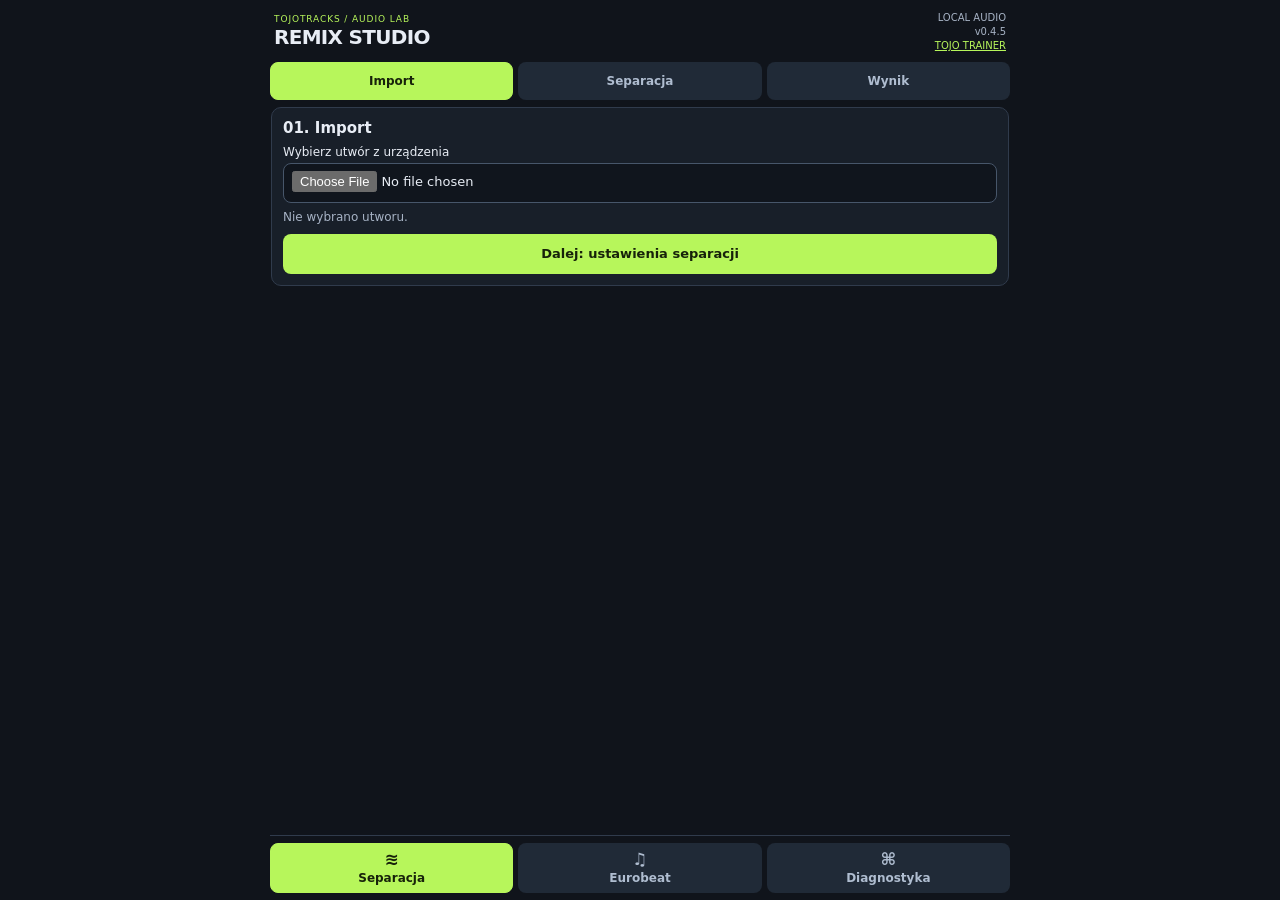
==== commit cd61c8b6: "TOJO 0.4.5: expose paired StyleLab test engine" ====
--- a/index.html
+++ b/index.html
@@ -1,6 +1,6 @@
 <!doctype html>
 <html lang="pl"><head><meta charset="utf-8"><meta name="viewport" content="width=device-width, initial-scale=1, viewport-fit=cover"><meta name="theme-color" content="#11151c"><title>TOJO Remix Studio</title><link rel="stylesheet" href="./style.css"><link rel="stylesheet" href="./workspace.css?v=023"><script type="importmap">{"imports":{"web-audio-separation":"https://esm.sh/web-audio-separation@0.3.1?deps=onnxruntime-web@1.29.0"}}</script></head>
-<body><main class="app-shell"><header><div><div class="eyebrow">TOJOTRACKS / AUDIO LAB</div><h1>REMIX STUDIO</h1></div><p class="sub">LOCAL AUDIO<br>v0.4.4<br><a href="./trainer.html" style="color:#b7f65b">TOJO TRAINER</a></p></header>
+<body><main class="app-shell"><header><div><div class="eyebrow">TOJOTRACKS / AUDIO LAB</div><h1>REMIX STUDIO</h1></div><p class="sub">LOCAL AUDIO<br>v0.4.5<br><a href="./trainer.html" style="color:#b7f65b">TOJO TRAINER</a></p></header>
 <div class="workspace"><div class="workspace-panel" id="tab-separation" data-workspace="separation" role="tabpanel" aria-labelledby="nav-separation"><div class="sub-tabs" role="tablist" aria-label="separation"><button type="button" id="separation-nav-source" data-page="source" role="tab" aria-controls="separation-source" aria-selected="true">Import</button><button type="button" id="separation-nav-settings" data-page="settings" role="tab" aria-controls="separation-settings" aria-selected="false">Separacja</button><button type="button" id="separation-nav-output" data-page="output" role="tab" aria-controls="separation-output" aria-selected="false">Wynik</button></div><div class="page-scroll" id="separation-source" data-subpanel="source" role="tabpanel" aria-labelledby="separation-nav-source"><section><h2>01. Import</h2><label for="file">Wybierz utwór z urządzenia</label><input id="file" type="file" accept="audio/*,.mp3,.wav,.flac,.m4a,.aac,.ogg,.aiff"><p id="info" class="muted">Nie wybrano utworu.</p><audio id="original" controls preload="metadata" hidden></audio><button type="button" data-go="separation:settings">Dalej: ustawienia separacji</button></section></div><div class="page-scroll" id="separation-settings" data-subpanel="settings" role="tabpanel" aria-labelledby="separation-nav-settings" hidden><section><h2>02. Separacja AI</h2><label for="model">Model</label><select id="model"><option value="UVR_MDXNET_KARA_2">Karaoke Lite (~53 MB; bez izolacji chórków)</option><option value="UVR-MDX-NET-Voc_FT">MDX Vocal FT (~67 MB)</option><option value="Kim_Vocal_2" selected>Kim Vocal 2 (~67 MB)</option></select><label for="modelSource">Źródło modelu ONNX</label><select id="modelSource"><option value="remote">Internet / cache przeglądarki</option><option value="repo">Lokalny folder models/ (Working Copy)</option><option value="file">Plik ONNX z iPhone'a</option></select><div id="modelFileWrap" hidden><label for="modelFile">Wybierz zapisany plik ONNX</label><input type="file" id="modelFile" accept=".onnx,application/octet-stream"></div><details><summary>Pobieranie modeli</summary><p><a id="modelLink" href="https://huggingface.co/AI4future/RVC/resolve/main/UVR_MDXNET_KARA_2.onnx" style="color:#b7f65b" target="_blank" rel="noopener">Pobierz wybrany model na urządzenie</a></p><small>Modele lokalne nie są wysyłane do internetu. Runtime ONNX i FFT nadal wymagają dostępu do CDN, jeśli nie są w cache.</small></details><label for="backend">Silnik obliczeń</label><select id="backend"><option value="wasm">WASM / CPU (sprawdzone na iPhonie)</option><option value="gpu">WebGPU (basic, eksperymentalne)</option><option value="gpu-opt">WebGPU (all, eksperymentalny wariant optymalizacji)</option><option value="auto">Auto (eksperymentalne)</option></select><label for="wasmFile">Runtime WASM (opcjonalny plik lokalny)</label><input type="file" id="wasmFile" accept=".wasm,application/wasm,application/octet-stream"><details><summary>Informacje i pliki runtime</summary><small>Bez pliku aplikacja próbuje 3 CDN. W trybie CPU użyj pliku <a style="color:#b7f65b" href="https://cdn.jsdelivr.net/npm/onnxruntime-web@1.22.0/dist/ort-wasm-simd-threaded.wasm" download>ort-wasm-simd-threaded.wasm</a> (11,2 MB). WebGPU wymaga wariantu <a style="color:#b7f65b" href="https://cdn.jsdelivr.net/npm/onnxruntime-web@1.22.0/dist/ort-wasm-simd-threaded.jsep.wasm" download>JSEP</a>. Po nieudanej inicjalizacji ORT przeładuj Preview.</small></details><label for="scope">Zakres</label><select id="scope"><option value="1">Benchmark 1 sekunda (jeden tensor)</option><option value="5" selected>Test 5 sekund</option><option value="15">Test 15 sekund</option><option value="30">Test 30 sekund</option><option value="full">Cały utwór (eksperymentalnie)</option></select><div id="startWrap"><label for="start">Początek fragmentu (sekundy)</label><input id="start" type="number" min="0" value="0" step="1"></div><button id="probe" class="secondary">Test samego modelu (bez utworu)</button><button id="run" disabled>Oddziel wokal</button><p id="status" role="status" aria-live="polite">Gotowe do importu.</p><progress id="progress" hidden></progress><details><summary>Informacje techniczne</summary><small>Silnik ONNX 1.22.0. Model lokalny lub pobrany z internetu; obliczenia audio lokalne. Nie zamykaj karty podczas przetwarzania. Zalecane: Kim Vocal 2, CPU/WASM. Model Lite pozostawia chórki w instrumentalu.</small></details></section></div><div class="page-scroll" id="separation-output" data-subpanel="output" role="tabpanel" aria-labelledby="separation-nav-output" hidden><p id="sepEmpty" class="empty-result">Nie ma jeszcze wyniku. Uruchom separację w ustawieniach.</p><section id="results" hidden><h2>03. Wynik</h2><p id="resultInfo" class="muted"></p><div class="stem"><h3>Wokal</h3><audio id="vocals" controls></audio><a id="downloadV" class="download">Zapisz wokal WAV</a><button id="shareV" class="secondary" type="button">Udostępnij / Zapisz w Plikach</button></div><div class="stem"><h3>Instrumental</h3><audio id="instrumental" controls></audio><a id="downloadI" class="download">Zapisz instrumental WAV</a><button id="shareI" class="secondary" type="button">Udostępnij / Zapisz w Plikach</button></div><p id="saveStatus" role="status" class="muted"></p><button id="sendVocal">Przenieś wokal i instrumental do Eurobeat</button><button id="swap" class="secondary">Zamień etykiety ścieżek</button><small>Model może pozostawiać artefakty i resztki instrumentów. W tej wersji nie zmieniamy tempa ani wysokości głosu.</small></section></div></div><div class="workspace-panel" id="tab-eurobeat" data-workspace="eurobeat" role="tabpanel" aria-labelledby="nav-eurobeat" hidden><div class="sub-tabs" role="tablist" aria-label="eurobeat"><button type="button" id="eurobeat-nav-source" data-page="source" role="tab" aria-controls="eurobeat-source" aria-selected="true">Ścieżki / analiza</button><button type="button" id="eurobeat-nav-settings" data-page="settings" role="tab" aria-controls="eurobeat-settings" aria-selected="false">Remiks</button><button type="button" id="eurobeat-nav-output" data-page="output" role="tab" aria-controls="eurobeat-output" aria-selected="false">Wynik</button></div><div class="page-scroll" id="eurobeat-source" data-subpanel="source" role="tabpanel" aria-labelledby="eurobeat-nav-source"><section id="eurobeat"><h2>Oryginalne ścieżki</h2>
 <p class="muted">Wczytaj wokal i oryginalny instrumental z tej samej separacji. Instrumental zawsze jest bazą remiksu.</p>
 <label for="ebVocal">Gotowy wokal</label><input id="ebVocal" type="file" accept="audio/*,.wav,.mp3,.m4a"><p id="ebVocalInfo" class="muted">Nie wybrano wokalu.</p><audio id="ebVocalPlayer" controls hidden preload="metadata"></audio>
@@ -10,10 +10,10 @@
 <div class="field-grid"><div><label for="ebStart">Początek wokalu / pierwsze uderzenie (sekundy)</label><input id="ebStart" type="number" min="0" step=".001" value="0"></div><div><label for="ebKey">Wykryta tonacja (informacyjnie)</label><input id="ebKey" type="text" readonly placeholder="Nieznana"></div></div>
 <label for="ebChords">Akordy podkładu (jeden na takt; po końcu listy powtarzane)</label><input id="ebChords" type="text" value="Am F C G" autocomplete="off" autocapitalize="off"><small>Przykład: Am F C G. Litera m oznacza akord molowy. Możesz wpisać własne akordy.</small>
 <label for="ebBars">Długość próbki</label><select id="ebBars"><option value="4">4 takty</option><option value="8" selected>8 taktów</option><option value="16">16 taktów</option><option value="32">32 takty</option></select>
-<label for="ebEngine">Silnik Eurobeat</label><select id="ebEngine"><option value="sample" selected>TOJO 0.4 (nagrane próbki)</option><option value="stylelab">TOJO StyleLab (103 MP3 · eksperymentalny)</option><option value="ai">TOJO AI Groove (12 MIDI · eksperymentalny)</option><option value="modern">Silnik 0.3 (synteza)</option><option value="legacy">Poprzedni 0.2.9 (porównanie)</option></select><details><summary>TOJO SoundBank · brzmienia</summary><p id="ebBankInfo">Wbudowane próbki CC0 wczytają się automatycznie przy renderowaniu.</p><button type="button" class="secondary" id="ebBankLoad">Pokaż bibliotekę</button><label for="ebSampleSelect">Próbka do odsłuchu</label><select id="ebSampleSelect"></select><div class="field-grid"><button type="button" class="secondary" id="ebSamplePreview">Przygotuj odsłuch</button><button type="button" class="secondary" id="ebSampleUse">Wybierz brzmienie perkusji</button></div><audio id="ebSampleAudio" controls hidden></audio><label for="ebBankImport">Import paczki TOJO ZIP</label><input id="ebBankImport" type="file" accept=".zip,application/zip"><div class="field-grid"><button type="button" class="secondary" id="ebBankExport">Przygotuj ZIP</button><button type="button" class="secondary" id="ebBankReset">Przywróć wbudowane</button></div><button type="button" class="secondary" id="ebBankShare" disabled>Udostępnij ZIP / zapisz w Plikach</button><a id="ebBankDownload" hidden style="color:#b7f65b">Zapisz TOJO-SoundBank-v1.zip</a><small>Próbki WAV i FLAC; wybór nut automatyczny. Przy problemie z dekodowaniem silnik użyje syntezy i zapisze to w logu.</small></details><label for="ebRebuild">Przebudowa oryginalnego rytmu</label><select id="ebRebuild"><option value="0">Wyłączona (poprzedni sposób)</option><option value=".45">Delikatna</option><option value=".85" selected>Mocna (zalecana)</option><option value=".95">Maksymalna</option></select><small>Filtr osłabia część perkusyjną, ale nie jest pełną separacją instrumentów.</small><label for="ebStyle">Nowa sekcja instrumentalna</label><select id="ebStyle"><option value="auto" selected>Automatyczne (riff w przerwach wokalu)</option><option value="chords">Perkusja + bas + akordy synth</option><option value="lead">Dodatkowa melodia synth</option><option value="rhythm">Perkusja i bas (zalecane)</option></select>
+<label for="ebEngine">Silnik Eurobeat</label><select id="ebEngine"><option value="sample" selected>TOJO 0.4 (nagrane próbki)</option><option value="paired">TOJO Paired StyleLab (9 par · automatyczne BPM)</option><option value="stylelab">TOJO StyleLab (103 MP3 · eksperymentalny)</option><option value="ai">TOJO AI Groove (12 MIDI · eksperymentalny)</option><option value="modern">Silnik 0.3 (synteza)</option><option value="legacy">Poprzedni 0.2.9 (porównanie)</option></select><details><summary>TOJO SoundBank · brzmienia</summary><p id="ebBankInfo">Wbudowane próbki CC0 wczytają się automatycznie przy renderowaniu.</p><button type="button" class="secondary" id="ebBankLoad">Pokaż bibliotekę</button><label for="ebSampleSelect">Próbka do odsłuchu</label><select id="ebSampleSelect"></select><div class="field-grid"><button type="button" class="secondary" id="ebSamplePreview">Przygotuj odsłuch</button><button type="button" class="secondary" id="ebSampleUse">Wybierz brzmienie perkusji</button></div><audio id="ebSampleAudio" controls hidden></audio><label for="ebBankImport">Import paczki TOJO ZIP</label><input id="ebBankImport" type="file" accept=".zip,application/zip"><div class="field-grid"><button type="button" class="secondary" id="ebBankExport">Przygotuj ZIP</button><button type="button" class="secondary" id="ebBankReset">Przywróć wbudowane</button></div><button type="button" class="secondary" id="ebBankShare" disabled>Udostępnij ZIP / zapisz w Plikach</button><a id="ebBankDownload" hidden style="color:#b7f65b">Zapisz TOJO-SoundBank-v1.zip</a><small>Próbki WAV i FLAC; wybór nut automatyczny. Przy problemie z dekodowaniem silnik użyje syntezy i zapisze to w logu.</small></details><label for="ebRebuild">Przebudowa oryginalnego rytmu</label><select id="ebRebuild"><option value="0">Wyłączona (poprzedni sposób)</option><option value=".45">Delikatna</option><option value=".85" selected>Mocna (zalecana)</option><option value=".95">Maksymalna</option></select><small>Filtr osłabia część perkusyjną, ale nie jest pełną separacją instrumentów.</small><label for="ebStyle">Nowa sekcja instrumentalna</label><select id="ebStyle"><option value="auto" selected>Automatyczne (riff w przerwach wokalu)</option><option value="chords">Perkusja + bas + akordy synth</option><option value="lead">Dodatkowa melodia synth</option><option value="rhythm">Perkusja i bas (zalecane)</option></select>
 <label for="ebBassSource">Źródło linii basowej</label><select id="ebBassSource"><option value="original" selected>Oryginalne nuty AI (jeśli wykryte)</option><option value="chords">Bas według akordów</option></select><label for="ebPreset">Charakter brzmienia</label><select id="ebPreset"><option value="classic">Classic Eurobeat</option><option value="race">Racing / agresywny</option><option value="dark">Dark Eurobeat</option></select>
 <details><summary>Mikser nowych instrumentów (silnik 0.3)</summary><small>0 = wyciszony, 1 = normalnie, 2 = dwa razy głośniej.</small><div class="field-grid"><div><label for="ebDrumsGain">Perkusja</label><input id="ebDrumsGain" type="number" min="0" max="2" step=".1" value="1"></div><div><label for="ebBassGain">Bas FM</label><input id="ebBassGain" type="number" min="0" max="2" step=".1" value="1"></div><div><label for="ebUpbeatGain">Upbeat</label><input id="ebUpbeatGain" type="number" min="0" max="2" step=".1" value="1"></div><div><label for="ebPadGain">Pads</label><input id="ebPadGain" type="number" min="0" max="2" step=".1" value="1"></div><div><label for="ebBrassGain">Brass / melodia</label><input id="ebBrassGain" type="number" min="0" max="2" step=".1" value="1"></div><div><label for="ebFxGain">Przejścia / FX</label><input id="ebFxGain" type="number" min="0" max="2" step=".1" value="1"></div></div></details><details><summary>Głośność instrumentów</summary><label for="ebPitchGain">Syntezator grający wyższe nuty AI (1 = 100%)</label><input id="ebPitchGain" type="number" min="0" max="2" step=".1" value="0"><small>Włącza się po pomyślnym rozpoznaniu nut. Dotyczy tylko przeanalizowanego fragmentu.</small><label for="ebLead">Głośność riffu (1 = 100%)</label><input id="ebLead" type="number" min="0" max="2" step=".1" value="1">
 <div class="field-grid"><div><label for="ebVGain">Głośność wokalu (1 = 100%)</label><input id="ebVGain" type="number" min="0" max="2" step=".1" value="1"></div><div><label for="ebIGain">Głośność nowych instrumentów (1 = 100%)</label><input id="ebIGain" type="number" min="0" max="2" step=".05" value=".85"></div></div>
 <div class="field-grid"><div><label for="ebBaseGain">Oryginalny instrumental (1 = 100%)</label><input id="ebBaseGain" type="number" min=".4" max="2" step=".05" value="1"></div><div><label for="ebLowCut">Miejsce na nowy bas</label><select id="ebLowCut"><option value="0">Bez osłabiania</option><option value=".25">Delikatne</option><option value=".6" selected>Mocniejsze</option></select></div></div></details><button id="ebRender" disabled>Stwórz próbkę Eurobeat</button><p id="ebStatus" role="status" aria-live="polite">Wczytaj wokal i instrumental, aby rozpocząć.</p><progress id="ebProgress" hidden></progress>
 <details><summary>Informacje o generatorze</summary><small>Analiza akordów obejmuje maksymalnie 10 minut. Aranżacja szacuje aktywność wokalu, nie rozpoznaje jeszcze prawdziwych zwrotek i refrenów. Oryginalny instrumental jest zachowany. Dodatkowe instrumenty są syntezowane lokalnie. Wokal może mieć artefakty po zmianie tempa.</small></details></section></div><div class="page-scroll" id="eurobeat-output" data-subpanel="output" role="tabpanel" aria-labelledby="eurobeat-nav-output" hidden><section><h2>Gotowy remiks</h2><p id="ebEmpty" class="empty-result">Nie ma jeszcze remiksu. Wygeneruj próbkę w ustawieniach.</p><div id="ebOutput" hidden><details><summary>Plan aranżacji</summary><pre id="ebArrangement"></pre></details><p id="ebSaveStatus" role="status" class="muted"></p><div class="stem"><h3>Remiks</h3><audio id="ebMix" controls preload="none"></audio><a id="ebMixSave" class="download">Zapisz remiks WAV</a><button id="ebMixShare" class="secondary" type="button">Udostępnij / Zapisz w Plikach</button></div><div class="stem"><h3>Oryginalny instrumental + Eurobeat</h3><audio id="ebBacking" controls preload="none"></audio><a id="ebBackingSave" class="download">Zapisz instrumental WAV</a><button id="ebBackingShare" class="secondary" type="button">Udostępnij / Zapisz w Plikach</button></div><div class="stem"><h3>Wokal w nowym tempie</h3><audio id="ebStretched" controls preload="none"></audio><a id="ebStretchedSave" class="download">Zapisz wokal WAV</a><button id="ebStretchedShare" class="secondary" type="button">Udostępnij / Zapisz w Plikach</button></div></div>
-</section></div></div><div class="workspace-panel" id="tab-diagnostics" data-workspace="diagnostics" role="tabpanel" aria-labelledby="nav-diagnostics" hidden><div class="page-scroll"><section id="diagnostic-card"><h2>Diagnostyka</h2><pre id="log"></pre><div class="diag-actions"><button id="copy" class="secondary">Kopiuj log</button><button id="clearLog" class="secondary" type="button">Wyczyść diagnostykę</button></div></section></div></div></div><nav class="main-tabs" role="tablist" aria-label="Główne karty"><button type="button" role="tab" id="nav-separation" aria-controls="tab-separation" data-tab="separation" aria-selected="true"><span class="tab-symbol" aria-hidden="true">≋</span>Separacja</button><button type="button" role="tab" id="nav-eurobeat" aria-controls="tab-eurobeat" data-tab="eurobeat" aria-selected="false"><span class="tab-symbol" aria-hidden="true">♫</span>Eurobeat</button><button type="button" role="tab" id="nav-diagnostics" aria-controls="tab-diagnostics" data-tab="diagnostics" aria-selected="false"><span class="tab-symbol" aria-hidden="true">⌘</span>Diagnostyka</button></nav></main><script type="module" src="./workspace.js?v=023"></script><script type="module" src="./app.js?v=044"></script><script type="module" src="./eurobeat-ui.js?v=044"></script></body></html>+</section></div></div><div class="workspace-panel" id="tab-diagnostics" data-workspace="diagnostics" role="tabpanel" aria-labelledby="nav-diagnostics" hidden><div class="page-scroll"><section id="diagnostic-card"><h2>Diagnostyka</h2><pre id="log"></pre><div class="diag-actions"><button id="copy" class="secondary">Kopiuj log</button><button id="clearLog" class="secondary" type="button">Wyczyść diagnostykę</button></div></section></div></div></div><nav class="main-tabs" role="tablist" aria-label="Główne karty"><button type="button" role="tab" id="nav-separation" aria-controls="tab-separation" data-tab="separation" aria-selected="true"><span class="tab-symbol" aria-hidden="true">≋</span>Separacja</button><button type="button" role="tab" id="nav-eurobeat" aria-controls="tab-eurobeat" data-tab="eurobeat" aria-selected="false"><span class="tab-symbol" aria-hidden="true">♫</span>Eurobeat</button><button type="button" role="tab" id="nav-diagnostics" aria-controls="tab-diagnostics" data-tab="diagnostics" aria-selected="false"><span class="tab-symbol" aria-hidden="true">⌘</span>Diagnostyka</button></nav></main><script type="module" src="./workspace.js?v=023"></script><script type="module" src="./app.js?v=045"></script><script type="module" src="./eurobeat-ui.js?v=045"></script></body></html>
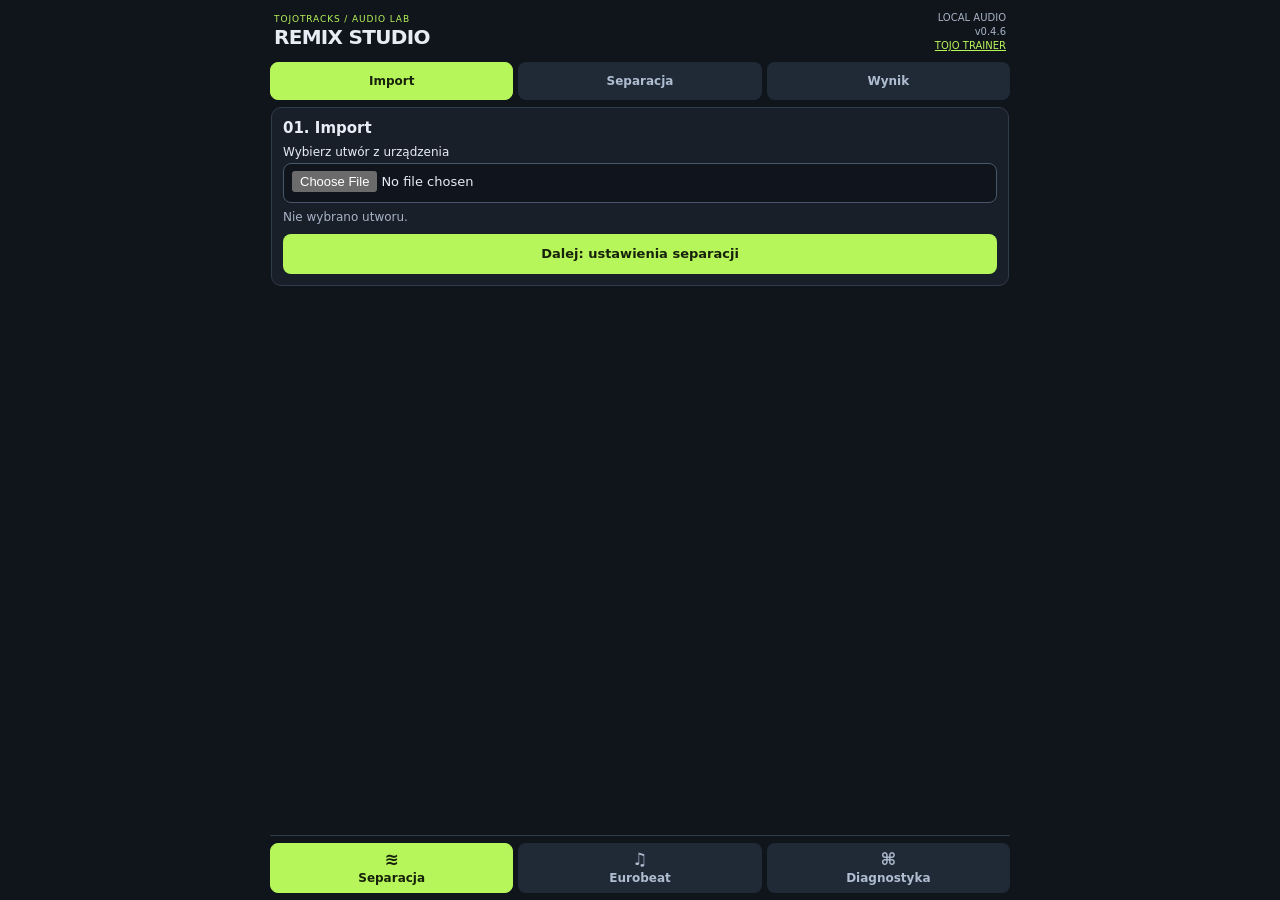
==== commit 4362b22e: "TOJO 0.4.6: activate expanded SoundBank 2.0" ====
--- a/index.html
+++ b/index.html
@@ -1,6 +1,6 @@
 <!doctype html>
 <html lang="pl"><head><meta charset="utf-8"><meta name="viewport" content="width=device-width, initial-scale=1, viewport-fit=cover"><meta name="theme-color" content="#11151c"><title>TOJO Remix Studio</title><link rel="stylesheet" href="./style.css"><link rel="stylesheet" href="./workspace.css?v=023"><script type="importmap">{"imports":{"web-audio-separation":"https://esm.sh/web-audio-separation@0.3.1?deps=onnxruntime-web@1.29.0"}}</script></head>
-<body><main class="app-shell"><header><div><div class="eyebrow">TOJOTRACKS / AUDIO LAB</div><h1>REMIX STUDIO</h1></div><p class="sub">LOCAL AUDIO<br>v0.4.5<br><a href="./trainer.html" style="color:#b7f65b">TOJO TRAINER</a></p></header>
+<body><main class="app-shell"><header><div><div class="eyebrow">TOJOTRACKS / AUDIO LAB</div><h1>REMIX STUDIO</h1></div><p class="sub">LOCAL AUDIO<br>v0.4.6<br><a href="./trainer.html" style="color:#b7f65b">TOJO TRAINER</a></p></header>
 <div class="workspace"><div class="workspace-panel" id="tab-separation" data-workspace="separation" role="tabpanel" aria-labelledby="nav-separation"><div class="sub-tabs" role="tablist" aria-label="separation"><button type="button" id="separation-nav-source" data-page="source" role="tab" aria-controls="separation-source" aria-selected="true">Import</button><button type="button" id="separation-nav-settings" data-page="settings" role="tab" aria-controls="separation-settings" aria-selected="false">Separacja</button><button type="button" id="separation-nav-output" data-page="output" role="tab" aria-controls="separation-output" aria-selected="false">Wynik</button></div><div class="page-scroll" id="separation-source" data-subpanel="source" role="tabpanel" aria-labelledby="separation-nav-source"><section><h2>01. Import</h2><label for="file">Wybierz utwór z urządzenia</label><input id="file" type="file" accept="audio/*,.mp3,.wav,.flac,.m4a,.aac,.ogg,.aiff"><p id="info" class="muted">Nie wybrano utworu.</p><audio id="original" controls preload="metadata" hidden></audio><button type="button" data-go="separation:settings">Dalej: ustawienia separacji</button></section></div><div class="page-scroll" id="separation-settings" data-subpanel="settings" role="tabpanel" aria-labelledby="separation-nav-settings" hidden><section><h2>02. Separacja AI</h2><label for="model">Model</label><select id="model"><option value="UVR_MDXNET_KARA_2">Karaoke Lite (~53 MB; bez izolacji chórków)</option><option value="UVR-MDX-NET-Voc_FT">MDX Vocal FT (~67 MB)</option><option value="Kim_Vocal_2" selected>Kim Vocal 2 (~67 MB)</option></select><label for="modelSource">Źródło modelu ONNX</label><select id="modelSource"><option value="remote">Internet / cache przeglądarki</option><option value="repo">Lokalny folder models/ (Working Copy)</option><option value="file">Plik ONNX z iPhone'a</option></select><div id="modelFileWrap" hidden><label for="modelFile">Wybierz zapisany plik ONNX</label><input type="file" id="modelFile" accept=".onnx,application/octet-stream"></div><details><summary>Pobieranie modeli</summary><p><a id="modelLink" href="https://huggingface.co/AI4future/RVC/resolve/main/UVR_MDXNET_KARA_2.onnx" style="color:#b7f65b" target="_blank" rel="noopener">Pobierz wybrany model na urządzenie</a></p><small>Modele lokalne nie są wysyłane do internetu. Runtime ONNX i FFT nadal wymagają dostępu do CDN, jeśli nie są w cache.</small></details><label for="backend">Silnik obliczeń</label><select id="backend"><option value="wasm">WASM / CPU (sprawdzone na iPhonie)</option><option value="gpu">WebGPU (basic, eksperymentalne)</option><option value="gpu-opt">WebGPU (all, eksperymentalny wariant optymalizacji)</option><option value="auto">Auto (eksperymentalne)</option></select><label for="wasmFile">Runtime WASM (opcjonalny plik lokalny)</label><input type="file" id="wasmFile" accept=".wasm,application/wasm,application/octet-stream"><details><summary>Informacje i pliki runtime</summary><small>Bez pliku aplikacja próbuje 3 CDN. W trybie CPU użyj pliku <a style="color:#b7f65b" href="https://cdn.jsdelivr.net/npm/onnxruntime-web@1.22.0/dist/ort-wasm-simd-threaded.wasm" download>ort-wasm-simd-threaded.wasm</a> (11,2 MB). WebGPU wymaga wariantu <a style="color:#b7f65b" href="https://cdn.jsdelivr.net/npm/onnxruntime-web@1.22.0/dist/ort-wasm-simd-threaded.jsep.wasm" download>JSEP</a>. Po nieudanej inicjalizacji ORT przeładuj Preview.</small></details><label for="scope">Zakres</label><select id="scope"><option value="1">Benchmark 1 sekunda (jeden tensor)</option><option value="5" selected>Test 5 sekund</option><option value="15">Test 15 sekund</option><option value="30">Test 30 sekund</option><option value="full">Cały utwór (eksperymentalnie)</option></select><div id="startWrap"><label for="start">Początek fragmentu (sekundy)</label><input id="start" type="number" min="0" value="0" step="1"></div><button id="probe" class="secondary">Test samego modelu (bez utworu)</button><button id="run" disabled>Oddziel wokal</button><p id="status" role="status" aria-live="polite">Gotowe do importu.</p><progress id="progress" hidden></progress><details><summary>Informacje techniczne</summary><small>Silnik ONNX 1.22.0. Model lokalny lub pobrany z internetu; obliczenia audio lokalne. Nie zamykaj karty podczas przetwarzania. Zalecane: Kim Vocal 2, CPU/WASM. Model Lite pozostawia chórki w instrumentalu.</small></details></section></div><div class="page-scroll" id="separation-output" data-subpanel="output" role="tabpanel" aria-labelledby="separation-nav-output" hidden><p id="sepEmpty" class="empty-result">Nie ma jeszcze wyniku. Uruchom separację w ustawieniach.</p><section id="results" hidden><h2>03. Wynik</h2><p id="resultInfo" class="muted"></p><div class="stem"><h3>Wokal</h3><audio id="vocals" controls></audio><a id="downloadV" class="download">Zapisz wokal WAV</a><button id="shareV" class="secondary" type="button">Udostępnij / Zapisz w Plikach</button></div><div class="stem"><h3>Instrumental</h3><audio id="instrumental" controls></audio><a id="downloadI" class="download">Zapisz instrumental WAV</a><button id="shareI" class="secondary" type="button">Udostępnij / Zapisz w Plikach</button></div><p id="saveStatus" role="status" class="muted"></p><button id="sendVocal">Przenieś wokal i instrumental do Eurobeat</button><button id="swap" class="secondary">Zamień etykiety ścieżek</button><small>Model może pozostawiać artefakty i resztki instrumentów. W tej wersji nie zmieniamy tempa ani wysokości głosu.</small></section></div></div><div class="workspace-panel" id="tab-eurobeat" data-workspace="eurobeat" role="tabpanel" aria-labelledby="nav-eurobeat" hidden><div class="sub-tabs" role="tablist" aria-label="eurobeat"><button type="button" id="eurobeat-nav-source" data-page="source" role="tab" aria-controls="eurobeat-source" aria-selected="true">Ścieżki / analiza</button><button type="button" id="eurobeat-nav-settings" data-page="settings" role="tab" aria-controls="eurobeat-settings" aria-selected="false">Remiks</button><button type="button" id="eurobeat-nav-output" data-page="output" role="tab" aria-controls="eurobeat-output" aria-selected="false">Wynik</button></div><div class="page-scroll" id="eurobeat-source" data-subpanel="source" role="tabpanel" aria-labelledby="eurobeat-nav-source"><section id="eurobeat"><h2>Oryginalne ścieżki</h2>
 <p class="muted">Wczytaj wokal i oryginalny instrumental z tej samej separacji. Instrumental zawsze jest bazą remiksu.</p>
 <label for="ebVocal">Gotowy wokal</label><input id="ebVocal" type="file" accept="audio/*,.wav,.mp3,.m4a"><p id="ebVocalInfo" class="muted">Nie wybrano wokalu.</p><audio id="ebVocalPlayer" controls hidden preload="metadata"></audio>
@@ -10,10 +10,10 @@
 <div class="field-grid"><div><label for="ebStart">Początek wokalu / pierwsze uderzenie (sekundy)</label><input id="ebStart" type="number" min="0" step=".001" value="0"></div><div><label for="ebKey">Wykryta tonacja (informacyjnie)</label><input id="ebKey" type="text" readonly placeholder="Nieznana"></div></div>
 <label for="ebChords">Akordy podkładu (jeden na takt; po końcu listy powtarzane)</label><input id="ebChords" type="text" value="Am F C G" autocomplete="off" autocapitalize="off"><small>Przykład: Am F C G. Litera m oznacza akord molowy. Możesz wpisać własne akordy.</small>
 <label for="ebBars">Długość próbki</label><select id="ebBars"><option value="4">4 takty</option><option value="8" selected>8 taktów</option><option value="16">16 taktów</option><option value="32">32 takty</option></select>
-<label for="ebEngine">Silnik Eurobeat</label><select id="ebEngine"><option value="sample" selected>TOJO 0.4 (nagrane próbki)</option><option value="paired">TOJO Paired StyleLab (9 par · automatyczne BPM)</option><option value="stylelab">TOJO StyleLab (103 MP3 · eksperymentalny)</option><option value="ai">TOJO AI Groove (12 MIDI · eksperymentalny)</option><option value="modern">Silnik 0.3 (synteza)</option><option value="legacy">Poprzedni 0.2.9 (porównanie)</option></select><details><summary>TOJO SoundBank · brzmienia</summary><p id="ebBankInfo">Wbudowane próbki CC0 wczytają się automatycznie przy renderowaniu.</p><button type="button" class="secondary" id="ebBankLoad">Pokaż bibliotekę</button><label for="ebSampleSelect">Próbka do odsłuchu</label><select id="ebSampleSelect"></select><div class="field-grid"><button type="button" class="secondary" id="ebSamplePreview">Przygotuj odsłuch</button><button type="button" class="secondary" id="ebSampleUse">Wybierz brzmienie perkusji</button></div><audio id="ebSampleAudio" controls hidden></audio><label for="ebBankImport">Import paczki TOJO ZIP</label><input id="ebBankImport" type="file" accept=".zip,application/zip"><div class="field-grid"><button type="button" class="secondary" id="ebBankExport">Przygotuj ZIP</button><button type="button" class="secondary" id="ebBankReset">Przywróć wbudowane</button></div><button type="button" class="secondary" id="ebBankShare" disabled>Udostępnij ZIP / zapisz w Plikach</button><a id="ebBankDownload" hidden style="color:#b7f65b">Zapisz TOJO-SoundBank-v1.zip</a><small>Próbki WAV i FLAC; wybór nut automatyczny. Przy problemie z dekodowaniem silnik użyje syntezy i zapisze to w logu.</small></details><label for="ebRebuild">Przebudowa oryginalnego rytmu</label><select id="ebRebuild"><option value="0">Wyłączona (poprzedni sposób)</option><option value=".45">Delikatna</option><option value=".85" selected>Mocna (zalecana)</option><option value=".95">Maksymalna</option></select><small>Filtr osłabia część perkusyjną, ale nie jest pełną separacją instrumentów.</small><label for="ebStyle">Nowa sekcja instrumentalna</label><select id="ebStyle"><option value="auto" selected>Automatyczne (riff w przerwach wokalu)</option><option value="chords">Perkusja + bas + akordy synth</option><option value="lead">Dodatkowa melodia synth</option><option value="rhythm">Perkusja i bas (zalecane)</option></select>
+<label for="ebEngine">Silnik Eurobeat</label><select id="ebEngine"><option value="sample" selected>TOJO 0.4 (nagrane próbki)</option><option value="paired">TOJO Paired StyleLab (9 par · automatyczne BPM)</option><option value="stylelab">TOJO StyleLab (103 MP3 · eksperymentalny)</option><option value="ai">TOJO AI Groove (12 MIDI · eksperymentalny)</option><option value="modern">Silnik 0.3 (synteza)</option><option value="legacy">Poprzedni 0.2.9 (porównanie)</option></select><details><summary>TOJO SoundBank 2.0 · brzmienia</summary><p id="ebBankInfo">Wbudowane próbki WAV/FLAC z FreePats i klasycznych automatów perkusyjnych wczytają się automatycznie. Licencje w eksporcie ZIP.</p><button type="button" class="secondary" id="ebBankLoad">Pokaż bibliotekę</button><label for="ebSampleSelect">Próbka do odsłuchu</label><select id="ebSampleSelect"></select><div class="field-grid"><button type="button" class="secondary" id="ebSamplePreview">Przygotuj odsłuch</button><button type="button" class="secondary" id="ebSampleUse">Wybierz brzmienie / rodzinę</button></div><audio id="ebSampleAudio" controls hidden></audio><label for="ebBankImport">Import paczki TOJO ZIP</label><input id="ebBankImport" type="file" accept=".zip,application/zip"><div class="field-grid"><button type="button" class="secondary" id="ebBankExport">Przygotuj ZIP</button><button type="button" class="secondary" id="ebBankReset">Przywróć wbudowane</button></div><button type="button" class="secondary" id="ebBankShare" disabled>Udostępnij ZIP / zapisz w Plikach</button><a id="ebBankDownload" hidden style="color:#b7f65b">Zapisz TOJO-SoundBank-v1.zip</a><small>Próbki WAV i FLAC; wybór nut automatyczny. Przy problemie z dekodowaniem silnik użyje syntezy i zapisze to w logu.</small></details><label for="ebRebuild">Przebudowa oryginalnego rytmu</label><select id="ebRebuild"><option value="0">Wyłączona (poprzedni sposób)</option><option value=".45">Delikatna</option><option value=".85" selected>Mocna (zalecana)</option><option value=".95">Maksymalna</option></select><small>Filtr osłabia część perkusyjną, ale nie jest pełną separacją instrumentów.</small><label for="ebStyle">Nowa sekcja instrumentalna</label><select id="ebStyle"><option value="auto" selected>Automatyczne (riff w przerwach wokalu)</option><option value="chords">Perkusja + bas + akordy synth</option><option value="lead">Dodatkowa melodia synth</option><option value="rhythm">Perkusja i bas (zalecane)</option></select>
 <label for="ebBassSource">Źródło linii basowej</label><select id="ebBassSource"><option value="original" selected>Oryginalne nuty AI (jeśli wykryte)</option><option value="chords">Bas według akordów</option></select><label for="ebPreset">Charakter brzmienia</label><select id="ebPreset"><option value="classic">Classic Eurobeat</option><option value="race">Racing / agresywny</option><option value="dark">Dark Eurobeat</option></select>
 <details><summary>Mikser nowych instrumentów (silnik 0.3)</summary><small>0 = wyciszony, 1 = normalnie, 2 = dwa razy głośniej.</small><div class="field-grid"><div><label for="ebDrumsGain">Perkusja</label><input id="ebDrumsGain" type="number" min="0" max="2" step=".1" value="1"></div><div><label for="ebBassGain">Bas FM</label><input id="ebBassGain" type="number" min="0" max="2" step=".1" value="1"></div><div><label for="ebUpbeatGain">Upbeat</label><input id="ebUpbeatGain" type="number" min="0" max="2" step=".1" value="1"></div><div><label for="ebPadGain">Pads</label><input id="ebPadGain" type="number" min="0" max="2" step=".1" value="1"></div><div><label for="ebBrassGain">Brass / melodia</label><input id="ebBrassGain" type="number" min="0" max="2" step=".1" value="1"></div><div><label for="ebFxGain">Przejścia / FX</label><input id="ebFxGain" type="number" min="0" max="2" step=".1" value="1"></div></div></details><details><summary>Głośność instrumentów</summary><label for="ebPitchGain">Syntezator grający wyższe nuty AI (1 = 100%)</label><input id="ebPitchGain" type="number" min="0" max="2" step=".1" value="0"><small>Włącza się po pomyślnym rozpoznaniu nut. Dotyczy tylko przeanalizowanego fragmentu.</small><label for="ebLead">Głośność riffu (1 = 100%)</label><input id="ebLead" type="number" min="0" max="2" step=".1" value="1">
 <div class="field-grid"><div><label for="ebVGain">Głośność wokalu (1 = 100%)</label><input id="ebVGain" type="number" min="0" max="2" step=".1" value="1"></div><div><label for="ebIGain">Głośność nowych instrumentów (1 = 100%)</label><input id="ebIGain" type="number" min="0" max="2" step=".05" value=".85"></div></div>
 <div class="field-grid"><div><label for="ebBaseGain">Oryginalny instrumental (1 = 100%)</label><input id="ebBaseGain" type="number" min=".4" max="2" step=".05" value="1"></div><div><label for="ebLowCut">Miejsce na nowy bas</label><select id="ebLowCut"><option value="0">Bez osłabiania</option><option value=".25">Delikatne</option><option value=".6" selected>Mocniejsze</option></select></div></div></details><button id="ebRender" disabled>Stwórz próbkę Eurobeat</button><p id="ebStatus" role="status" aria-live="polite">Wczytaj wokal i instrumental, aby rozpocząć.</p><progress id="ebProgress" hidden></progress>
 <details><summary>Informacje o generatorze</summary><small>Analiza akordów obejmuje maksymalnie 10 minut. Aranżacja szacuje aktywność wokalu, nie rozpoznaje jeszcze prawdziwych zwrotek i refrenów. Oryginalny instrumental jest zachowany. Dodatkowe instrumenty są syntezowane lokalnie. Wokal może mieć artefakty po zmianie tempa.</small></details></section></div><div class="page-scroll" id="eurobeat-output" data-subpanel="output" role="tabpanel" aria-labelledby="eurobeat-nav-output" hidden><section><h2>Gotowy remiks</h2><p id="ebEmpty" class="empty-result">Nie ma jeszcze remiksu. Wygeneruj próbkę w ustawieniach.</p><div id="ebOutput" hidden><details><summary>Plan aranżacji</summary><pre id="ebArrangement"></pre></details><p id="ebSaveStatus" role="status" class="muted"></p><div class="stem"><h3>Remiks</h3><audio id="ebMix" controls preload="none"></audio><a id="ebMixSave" class="download">Zapisz remiks WAV</a><button id="ebMixShare" class="secondary" type="button">Udostępnij / Zapisz w Plikach</button></div><div class="stem"><h3>Oryginalny instrumental + Eurobeat</h3><audio id="ebBacking" controls preload="none"></audio><a id="ebBackingSave" class="download">Zapisz instrumental WAV</a><button id="ebBackingShare" class="secondary" type="button">Udostępnij / Zapisz w Plikach</button></div><div class="stem"><h3>Wokal w nowym tempie</h3><audio id="ebStretched" controls preload="none"></audio><a id="ebStretchedSave" class="download">Zapisz wokal WAV</a><button id="ebStretchedShare" class="secondary" type="button">Udostępnij / Zapisz w Plikach</button></div></div>
-</section></div></div><div class="workspace-panel" id="tab-diagnostics" data-workspace="diagnostics" role="tabpanel" aria-labelledby="nav-diagnostics" hidden><div class="page-scroll"><section id="diagnostic-card"><h2>Diagnostyka</h2><pre id="log"></pre><div class="diag-actions"><button id="copy" class="secondary">Kopiuj log</button><button id="clearLog" class="secondary" type="button">Wyczyść diagnostykę</button></div></section></div></div></div><nav class="main-tabs" role="tablist" aria-label="Główne karty"><button type="button" role="tab" id="nav-separation" aria-controls="tab-separation" data-tab="separation" aria-selected="true"><span class="tab-symbol" aria-hidden="true">≋</span>Separacja</button><button type="button" role="tab" id="nav-eurobeat" aria-controls="tab-eurobeat" data-tab="eurobeat" aria-selected="false"><span class="tab-symbol" aria-hidden="true">♫</span>Eurobeat</button><button type="button" role="tab" id="nav-diagnostics" aria-controls="tab-diagnostics" data-tab="diagnostics" aria-selected="false"><span class="tab-symbol" aria-hidden="true">⌘</span>Diagnostyka</button></nav></main><script type="module" src="./workspace.js?v=023"></script><script type="module" src="./app.js?v=045"></script><script type="module" src="./eurobeat-ui.js?v=045"></script></body></html>+</section></div></div><div class="workspace-panel" id="tab-diagnostics" data-workspace="diagnostics" role="tabpanel" aria-labelledby="nav-diagnostics" hidden><div class="page-scroll"><section id="diagnostic-card"><h2>Diagnostyka</h2><pre id="log"></pre><div class="diag-actions"><button id="copy" class="secondary">Kopiuj log</button><button id="clearLog" class="secondary" type="button">Wyczyść diagnostykę</button></div></section></div></div></div><nav class="main-tabs" role="tablist" aria-label="Główne karty"><button type="button" role="tab" id="nav-separation" aria-controls="tab-separation" data-tab="separation" aria-selected="true"><span class="tab-symbol" aria-hidden="true">≋</span>Separacja</button><button type="button" role="tab" id="nav-eurobeat" aria-controls="tab-eurobeat" data-tab="eurobeat" aria-selected="false"><span class="tab-symbol" aria-hidden="true">♫</span>Eurobeat</button><button type="button" role="tab" id="nav-diagnostics" aria-controls="tab-diagnostics" data-tab="diagnostics" aria-selected="false"><span class="tab-symbol" aria-hidden="true">⌘</span>Diagnostyka</button></nav></main><script type="module" src="./workspace.js?v=023"></script><script type="module" src="./app.js?v=046"></script><script type="module" src="./eurobeat-ui.js?v=046"></script></body></html>
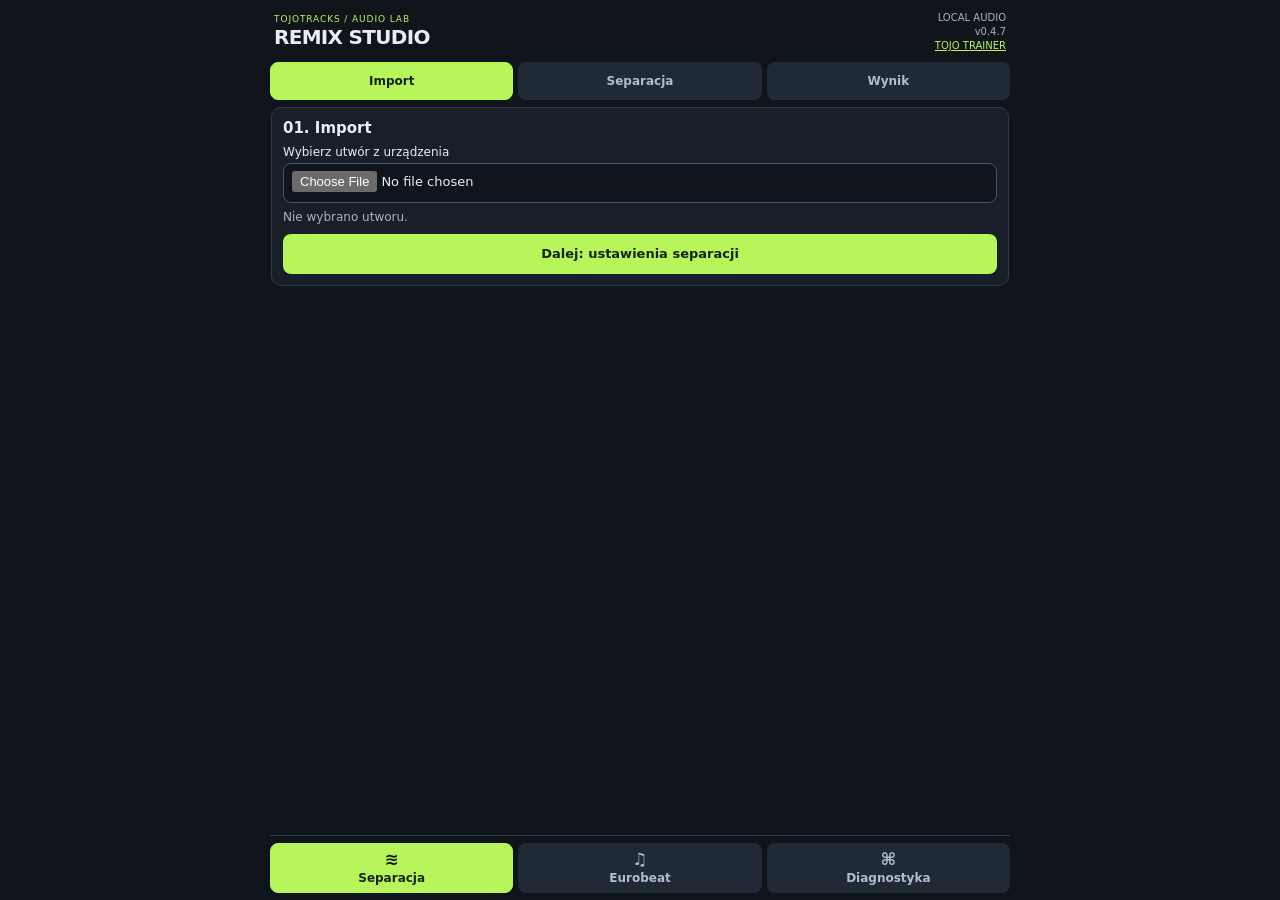
==== commit 4cff189b: "TOJO 0.4.7: activate recovered samples, remove bank size limits, bound decoded cache" ====
--- a/index.html
+++ b/index.html
@@ -1,6 +1,6 @@
 <!doctype html>
 <html lang="pl"><head><meta charset="utf-8"><meta name="viewport" content="width=device-width, initial-scale=1, viewport-fit=cover"><meta name="theme-color" content="#11151c"><title>TOJO Remix Studio</title><link rel="stylesheet" href="./style.css"><link rel="stylesheet" href="./workspace.css?v=023"><script type="importmap">{"imports":{"web-audio-separation":"https://esm.sh/web-audio-separation@0.3.1?deps=onnxruntime-web@1.29.0"}}</script></head>
-<body><main class="app-shell"><header><div><div class="eyebrow">TOJOTRACKS / AUDIO LAB</div><h1>REMIX STUDIO</h1></div><p class="sub">LOCAL AUDIO<br>v0.4.6<br><a href="./trainer.html" style="color:#b7f65b">TOJO TRAINER</a></p></header>
+<body><main class="app-shell"><header><div><div class="eyebrow">TOJOTRACKS / AUDIO LAB</div><h1>REMIX STUDIO</h1></div><p class="sub">LOCAL AUDIO<br>v0.4.7<br><a href="./trainer.html" style="color:#b7f65b">TOJO TRAINER</a></p></header>
 <div class="workspace"><div class="workspace-panel" id="tab-separation" data-workspace="separation" role="tabpanel" aria-labelledby="nav-separation"><div class="sub-tabs" role="tablist" aria-label="separation"><button type="button" id="separation-nav-source" data-page="source" role="tab" aria-controls="separation-source" aria-selected="true">Import</button><button type="button" id="separation-nav-settings" data-page="settings" role="tab" aria-controls="separation-settings" aria-selected="false">Separacja</button><button type="button" id="separation-nav-output" data-page="output" role="tab" aria-controls="separation-output" aria-selected="false">Wynik</button></div><div class="page-scroll" id="separation-source" data-subpanel="source" role="tabpanel" aria-labelledby="separation-nav-source"><section><h2>01. Import</h2><label for="file">Wybierz utwór z urządzenia</label><input id="file" type="file" accept="audio/*,.mp3,.wav,.flac,.m4a,.aac,.ogg,.aiff"><p id="info" class="muted">Nie wybrano utworu.</p><audio id="original" controls preload="metadata" hidden></audio><button type="button" data-go="separation:settings">Dalej: ustawienia separacji</button></section></div><div class="page-scroll" id="separation-settings" data-subpanel="settings" role="tabpanel" aria-labelledby="separation-nav-settings" hidden><section><h2>02. Separacja AI</h2><label for="model">Model</label><select id="model"><option value="UVR_MDXNET_KARA_2">Karaoke Lite (~53 MB; bez izolacji chórków)</option><option value="UVR-MDX-NET-Voc_FT">MDX Vocal FT (~67 MB)</option><option value="Kim_Vocal_2" selected>Kim Vocal 2 (~67 MB)</option></select><label for="modelSource">Źródło modelu ONNX</label><select id="modelSource"><option value="remote">Internet / cache przeglądarki</option><option value="repo">Lokalny folder models/ (Working Copy)</option><option value="file">Plik ONNX z iPhone'a</option></select><div id="modelFileWrap" hidden><label for="modelFile">Wybierz zapisany plik ONNX</label><input type="file" id="modelFile" accept=".onnx,application/octet-stream"></div><details><summary>Pobieranie modeli</summary><p><a id="modelLink" href="https://huggingface.co/AI4future/RVC/resolve/main/UVR_MDXNET_KARA_2.onnx" style="color:#b7f65b" target="_blank" rel="noopener">Pobierz wybrany model na urządzenie</a></p><small>Modele lokalne nie są wysyłane do internetu. Runtime ONNX i FFT nadal wymagają dostępu do CDN, jeśli nie są w cache.</small></details><label for="backend">Silnik obliczeń</label><select id="backend"><option value="wasm">WASM / CPU (sprawdzone na iPhonie)</option><option value="gpu">WebGPU (basic, eksperymentalne)</option><option value="gpu-opt">WebGPU (all, eksperymentalny wariant optymalizacji)</option><option value="auto">Auto (eksperymentalne)</option></select><label for="wasmFile">Runtime WASM (opcjonalny plik lokalny)</label><input type="file" id="wasmFile" accept=".wasm,application/wasm,application/octet-stream"><details><summary>Informacje i pliki runtime</summary><small>Bez pliku aplikacja próbuje 3 CDN. W trybie CPU użyj pliku <a style="color:#b7f65b" href="https://cdn.jsdelivr.net/npm/onnxruntime-web@1.22.0/dist/ort-wasm-simd-threaded.wasm" download>ort-wasm-simd-threaded.wasm</a> (11,2 MB). WebGPU wymaga wariantu <a style="color:#b7f65b" href="https://cdn.jsdelivr.net/npm/onnxruntime-web@1.22.0/dist/ort-wasm-simd-threaded.jsep.wasm" download>JSEP</a>. Po nieudanej inicjalizacji ORT przeładuj Preview.</small></details><label for="scope">Zakres</label><select id="scope"><option value="1">Benchmark 1 sekunda (jeden tensor)</option><option value="5" selected>Test 5 sekund</option><option value="15">Test 15 sekund</option><option value="30">Test 30 sekund</option><option value="full">Cały utwór (eksperymentalnie)</option></select><div id="startWrap"><label for="start">Początek fragmentu (sekundy)</label><input id="start" type="number" min="0" value="0" step="1"></div><button id="probe" class="secondary">Test samego modelu (bez utworu)</button><button id="run" disabled>Oddziel wokal</button><p id="status" role="status" aria-live="polite">Gotowe do importu.</p><progress id="progress" hidden></progress><details><summary>Informacje techniczne</summary><small>Silnik ONNX 1.22.0. Model lokalny lub pobrany z internetu; obliczenia audio lokalne. Nie zamykaj karty podczas przetwarzania. Zalecane: Kim Vocal 2, CPU/WASM. Model Lite pozostawia chórki w instrumentalu.</small></details></section></div><div class="page-scroll" id="separation-output" data-subpanel="output" role="tabpanel" aria-labelledby="separation-nav-output" hidden><p id="sepEmpty" class="empty-result">Nie ma jeszcze wyniku. Uruchom separację w ustawieniach.</p><section id="results" hidden><h2>03. Wynik</h2><p id="resultInfo" class="muted"></p><div class="stem"><h3>Wokal</h3><audio id="vocals" controls></audio><a id="downloadV" class="download">Zapisz wokal WAV</a><button id="shareV" class="secondary" type="button">Udostępnij / Zapisz w Plikach</button></div><div class="stem"><h3>Instrumental</h3><audio id="instrumental" controls></audio><a id="downloadI" class="download">Zapisz instrumental WAV</a><button id="shareI" class="secondary" type="button">Udostępnij / Zapisz w Plikach</button></div><p id="saveStatus" role="status" class="muted"></p><button id="sendVocal">Przenieś wokal i instrumental do Eurobeat</button><button id="swap" class="secondary">Zamień etykiety ścieżek</button><small>Model może pozostawiać artefakty i resztki instrumentów. W tej wersji nie zmieniamy tempa ani wysokości głosu.</small></section></div></div><div class="workspace-panel" id="tab-eurobeat" data-workspace="eurobeat" role="tabpanel" aria-labelledby="nav-eurobeat" hidden><div class="sub-tabs" role="tablist" aria-label="eurobeat"><button type="button" id="eurobeat-nav-source" data-page="source" role="tab" aria-controls="eurobeat-source" aria-selected="true">Ścieżki / analiza</button><button type="button" id="eurobeat-nav-settings" data-page="settings" role="tab" aria-controls="eurobeat-settings" aria-selected="false">Remiks</button><button type="button" id="eurobeat-nav-output" data-page="output" role="tab" aria-controls="eurobeat-output" aria-selected="false">Wynik</button></div><div class="page-scroll" id="eurobeat-source" data-subpanel="source" role="tabpanel" aria-labelledby="eurobeat-nav-source"><section id="eurobeat"><h2>Oryginalne ścieżki</h2>
 <p class="muted">Wczytaj wokal i oryginalny instrumental z tej samej separacji. Instrumental zawsze jest bazą remiksu.</p>
 <label for="ebVocal">Gotowy wokal</label><input id="ebVocal" type="file" accept="audio/*,.wav,.mp3,.m4a"><p id="ebVocalInfo" class="muted">Nie wybrano wokalu.</p><audio id="ebVocalPlayer" controls hidden preload="metadata"></audio>
@@ -10,10 +10,10 @@
 <div class="field-grid"><div><label for="ebStart">Początek wokalu / pierwsze uderzenie (sekundy)</label><input id="ebStart" type="number" min="0" step=".001" value="0"></div><div><label for="ebKey">Wykryta tonacja (informacyjnie)</label><input id="ebKey" type="text" readonly placeholder="Nieznana"></div></div>
 <label for="ebChords">Akordy podkładu (jeden na takt; po końcu listy powtarzane)</label><input id="ebChords" type="text" value="Am F C G" autocomplete="off" autocapitalize="off"><small>Przykład: Am F C G. Litera m oznacza akord molowy. Możesz wpisać własne akordy.</small>
 <label for="ebBars">Długość próbki</label><select id="ebBars"><option value="4">4 takty</option><option value="8" selected>8 taktów</option><option value="16">16 taktów</option><option value="32">32 takty</option></select>
-<label for="ebEngine">Silnik Eurobeat</label><select id="ebEngine"><option value="sample" selected>TOJO 0.4 (nagrane próbki)</option><option value="paired">TOJO Paired StyleLab (9 par · automatyczne BPM)</option><option value="stylelab">TOJO StyleLab (103 MP3 · eksperymentalny)</option><option value="ai">TOJO AI Groove (12 MIDI · eksperymentalny)</option><option value="modern">Silnik 0.3 (synteza)</option><option value="legacy">Poprzedni 0.2.9 (porównanie)</option></select><details><summary>TOJO SoundBank 2.0 · brzmienia</summary><p id="ebBankInfo">Wbudowane próbki WAV/FLAC z FreePats i klasycznych automatów perkusyjnych wczytają się automatycznie. Licencje w eksporcie ZIP.</p><button type="button" class="secondary" id="ebBankLoad">Pokaż bibliotekę</button><label for="ebSampleSelect">Próbka do odsłuchu</label><select id="ebSampleSelect"></select><div class="field-grid"><button type="button" class="secondary" id="ebSamplePreview">Przygotuj odsłuch</button><button type="button" class="secondary" id="ebSampleUse">Wybierz brzmienie / rodzinę</button></div><audio id="ebSampleAudio" controls hidden></audio><label for="ebBankImport">Import paczki TOJO ZIP</label><input id="ebBankImport" type="file" accept=".zip,application/zip"><div class="field-grid"><button type="button" class="secondary" id="ebBankExport">Przygotuj ZIP</button><button type="button" class="secondary" id="ebBankReset">Przywróć wbudowane</button></div><button type="button" class="secondary" id="ebBankShare" disabled>Udostępnij ZIP / zapisz w Plikach</button><a id="ebBankDownload" hidden style="color:#b7f65b">Zapisz TOJO-SoundBank-v1.zip</a><small>Próbki WAV i FLAC; wybór nut automatyczny. Przy problemie z dekodowaniem silnik użyje syntezy i zapisze to w logu.</small></details><label for="ebRebuild">Przebudowa oryginalnego rytmu</label><select id="ebRebuild"><option value="0">Wyłączona (poprzedni sposób)</option><option value=".45">Delikatna</option><option value=".85" selected>Mocna (zalecana)</option><option value=".95">Maksymalna</option></select><small>Filtr osłabia część perkusyjną, ale nie jest pełną separacją instrumentów.</small><label for="ebStyle">Nowa sekcja instrumentalna</label><select id="ebStyle"><option value="auto" selected>Automatyczne (riff w przerwach wokalu)</option><option value="chords">Perkusja + bas + akordy synth</option><option value="lead">Dodatkowa melodia synth</option><option value="rhythm">Perkusja i bas (zalecane)</option></select>
+<label for="ebEngine">Silnik Eurobeat</label><select id="ebEngine"><option value="sample" selected>TOJO 0.4 (nagrane próbki)</option><option value="paired">TOJO Paired StyleLab (9 par · automatyczne BPM)</option><option value="stylelab">TOJO StyleLab (103 MP3 · eksperymentalny)</option><option value="ai">TOJO AI Groove (12 MIDI · eksperymentalny)</option><option value="modern">Silnik 0.3 (synteza)</option><option value="legacy">Poprzedni 0.2.9 (porównanie)</option></select><details><summary>TOJO SoundBank 3.0 · brzmienia</summary><p id="ebBankInfo">Wbudowane próbki WAV/FLAC z FreePats i klasycznych automatów perkusyjnych wczytają się automatycznie. Licencje w eksporcie ZIP.</p><button type="button" class="secondary" id="ebBankLoad">Pokaż bibliotekę</button><label for="ebSampleSelect">Próbka do odsłuchu</label><select id="ebSampleSelect"></select><div class="field-grid"><button type="button" class="secondary" id="ebSamplePreview">Przygotuj odsłuch</button><button type="button" class="secondary" id="ebSampleUse">Wybierz brzmienie / rodzinę</button></div><audio id="ebSampleAudio" controls hidden></audio><label for="ebBankImport">Import paczki TOJO ZIP</label><input id="ebBankImport" type="file" accept=".zip,application/zip"><div class="field-grid"><button type="button" class="secondary" id="ebBankExport">Przygotuj ZIP</button><button type="button" class="secondary" id="ebBankReset">Przywróć wbudowane</button></div><button type="button" class="secondary" id="ebBankShare" disabled>Udostępnij ZIP / zapisz w Plikach</button><a id="ebBankDownload" hidden style="color:#b7f65b">Zapisz TOJO-SoundBank-v1.zip</a><small>Próbki WAV i FLAC; wybór nut automatyczny. Przy problemie z dekodowaniem silnik użyje syntezy i zapisze to w logu.</small></details><label for="ebRebuild">Przebudowa oryginalnego rytmu</label><select id="ebRebuild"><option value="0">Wyłączona (poprzedni sposób)</option><option value=".45">Delikatna</option><option value=".85" selected>Mocna (zalecana)</option><option value=".95">Maksymalna</option></select><small>Filtr osłabia część perkusyjną, ale nie jest pełną separacją instrumentów.</small><label for="ebStyle">Nowa sekcja instrumentalna</label><select id="ebStyle"><option value="auto" selected>Automatyczne (riff w przerwach wokalu)</option><option value="chords">Perkusja + bas + akordy synth</option><option value="lead">Dodatkowa melodia synth</option><option value="rhythm">Perkusja i bas (zalecane)</option></select>
 <label for="ebBassSource">Źródło linii basowej</label><select id="ebBassSource"><option value="original" selected>Oryginalne nuty AI (jeśli wykryte)</option><option value="chords">Bas według akordów</option></select><label for="ebPreset">Charakter brzmienia</label><select id="ebPreset"><option value="classic">Classic Eurobeat</option><option value="race">Racing / agresywny</option><option value="dark">Dark Eurobeat</option></select>
 <details><summary>Mikser nowych instrumentów (silnik 0.3)</summary><small>0 = wyciszony, 1 = normalnie, 2 = dwa razy głośniej.</small><div class="field-grid"><div><label for="ebDrumsGain">Perkusja</label><input id="ebDrumsGain" type="number" min="0" max="2" step=".1" value="1"></div><div><label for="ebBassGain">Bas FM</label><input id="ebBassGain" type="number" min="0" max="2" step=".1" value="1"></div><div><label for="ebUpbeatGain">Upbeat</label><input id="ebUpbeatGain" type="number" min="0" max="2" step=".1" value="1"></div><div><label for="ebPadGain">Pads</label><input id="ebPadGain" type="number" min="0" max="2" step=".1" value="1"></div><div><label for="ebBrassGain">Brass / melodia</label><input id="ebBrassGain" type="number" min="0" max="2" step=".1" value="1"></div><div><label for="ebFxGain">Przejścia / FX</label><input id="ebFxGain" type="number" min="0" max="2" step=".1" value="1"></div></div></details><details><summary>Głośność instrumentów</summary><label for="ebPitchGain">Syntezator grający wyższe nuty AI (1 = 100%)</label><input id="ebPitchGain" type="number" min="0" max="2" step=".1" value="0"><small>Włącza się po pomyślnym rozpoznaniu nut. Dotyczy tylko przeanalizowanego fragmentu.</small><label for="ebLead">Głośność riffu (1 = 100%)</label><input id="ebLead" type="number" min="0" max="2" step=".1" value="1">
 <div class="field-grid"><div><label for="ebVGain">Głośność wokalu (1 = 100%)</label><input id="ebVGain" type="number" min="0" max="2" step=".1" value="1"></div><div><label for="ebIGain">Głośność nowych instrumentów (1 = 100%)</label><input id="ebIGain" type="number" min="0" max="2" step=".05" value=".85"></div></div>
 <div class="field-grid"><div><label for="ebBaseGain">Oryginalny instrumental (1 = 100%)</label><input id="ebBaseGain" type="number" min=".4" max="2" step=".05" value="1"></div><div><label for="ebLowCut">Miejsce na nowy bas</label><select id="ebLowCut"><option value="0">Bez osłabiania</option><option value=".25">Delikatne</option><option value=".6" selected>Mocniejsze</option></select></div></div></details><button id="ebRender" disabled>Stwórz próbkę Eurobeat</button><p id="ebStatus" role="status" aria-live="polite">Wczytaj wokal i instrumental, aby rozpocząć.</p><progress id="ebProgress" hidden></progress>
 <details><summary>Informacje o generatorze</summary><small>Analiza akordów obejmuje maksymalnie 10 minut. Aranżacja szacuje aktywność wokalu, nie rozpoznaje jeszcze prawdziwych zwrotek i refrenów. Oryginalny instrumental jest zachowany. Dodatkowe instrumenty są syntezowane lokalnie. Wokal może mieć artefakty po zmianie tempa.</small></details></section></div><div class="page-scroll" id="eurobeat-output" data-subpanel="output" role="tabpanel" aria-labelledby="eurobeat-nav-output" hidden><section><h2>Gotowy remiks</h2><p id="ebEmpty" class="empty-result">Nie ma jeszcze remiksu. Wygeneruj próbkę w ustawieniach.</p><div id="ebOutput" hidden><details><summary>Plan aranżacji</summary><pre id="ebArrangement"></pre></details><p id="ebSaveStatus" role="status" class="muted"></p><div class="stem"><h3>Remiks</h3><audio id="ebMix" controls preload="none"></audio><a id="ebMixSave" class="download">Zapisz remiks WAV</a><button id="ebMixShare" class="secondary" type="button">Udostępnij / Zapisz w Plikach</button></div><div class="stem"><h3>Oryginalny instrumental + Eurobeat</h3><audio id="ebBacking" controls preload="none"></audio><a id="ebBackingSave" class="download">Zapisz instrumental WAV</a><button id="ebBackingShare" class="secondary" type="button">Udostępnij / Zapisz w Plikach</button></div><div class="stem"><h3>Wokal w nowym tempie</h3><audio id="ebStretched" controls preload="none"></audio><a id="ebStretchedSave" class="download">Zapisz wokal WAV</a><button id="ebStretchedShare" class="secondary" type="button">Udostępnij / Zapisz w Plikach</button></div></div>
-</section></div></div><div class="workspace-panel" id="tab-diagnostics" data-workspace="diagnostics" role="tabpanel" aria-labelledby="nav-diagnostics" hidden><div class="page-scroll"><section id="diagnostic-card"><h2>Diagnostyka</h2><pre id="log"></pre><div class="diag-actions"><button id="copy" class="secondary">Kopiuj log</button><button id="clearLog" class="secondary" type="button">Wyczyść diagnostykę</button></div></section></div></div></div><nav class="main-tabs" role="tablist" aria-label="Główne karty"><button type="button" role="tab" id="nav-separation" aria-controls="tab-separation" data-tab="separation" aria-selected="true"><span class="tab-symbol" aria-hidden="true">≋</span>Separacja</button><button type="button" role="tab" id="nav-eurobeat" aria-controls="tab-eurobeat" data-tab="eurobeat" aria-selected="false"><span class="tab-symbol" aria-hidden="true">♫</span>Eurobeat</button><button type="button" role="tab" id="nav-diagnostics" aria-controls="tab-diagnostics" data-tab="diagnostics" aria-selected="false"><span class="tab-symbol" aria-hidden="true">⌘</span>Diagnostyka</button></nav></main><script type="module" src="./workspace.js?v=023"></script><script type="module" src="./app.js?v=046"></script><script type="module" src="./eurobeat-ui.js?v=046"></script></body></html>+</section></div></div><div class="workspace-panel" id="tab-diagnostics" data-workspace="diagnostics" role="tabpanel" aria-labelledby="nav-diagnostics" hidden><div class="page-scroll"><section id="diagnostic-card"><h2>Diagnostyka</h2><pre id="log"></pre><div class="diag-actions"><button id="copy" class="secondary">Kopiuj log</button><button id="clearLog" class="secondary" type="button">Wyczyść diagnostykę</button></div></section></div></div></div><nav class="main-tabs" role="tablist" aria-label="Główne karty"><button type="button" role="tab" id="nav-separation" aria-controls="tab-separation" data-tab="separation" aria-selected="true"><span class="tab-symbol" aria-hidden="true">≋</span>Separacja</button><button type="button" role="tab" id="nav-eurobeat" aria-controls="tab-eurobeat" data-tab="eurobeat" aria-selected="false"><span class="tab-symbol" aria-hidden="true">♫</span>Eurobeat</button><button type="button" role="tab" id="nav-diagnostics" aria-controls="tab-diagnostics" data-tab="diagnostics" aria-selected="false"><span class="tab-symbol" aria-hidden="true">⌘</span>Diagnostyka</button></nav></main><script type="module" src="./workspace.js?v=023"></script><script type="module" src="./app.js?v=047"></script><script type="module" src="./eurobeat-ui.js?v=047"></script></body></html>
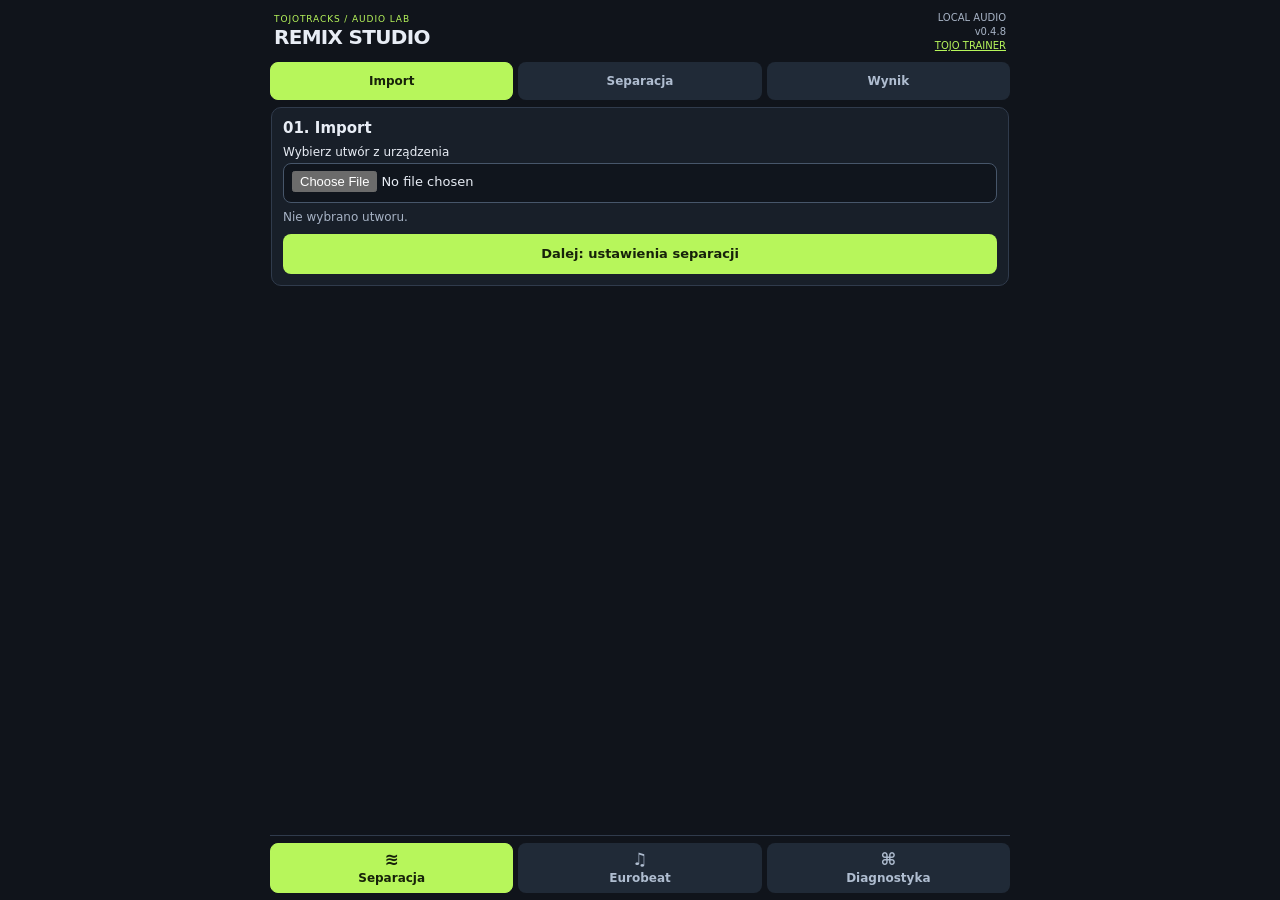
==== commit aa28925f: "Release 0.4.8 with all existing SoundBank modules connected" ====
--- a/index.html
+++ b/index.html
@@ -1,6 +1,6 @@
 <!doctype html>
 <html lang="pl"><head><meta charset="utf-8"><meta name="viewport" content="width=device-width, initial-scale=1, viewport-fit=cover"><meta name="theme-color" content="#11151c"><title>TOJO Remix Studio</title><link rel="stylesheet" href="./style.css"><link rel="stylesheet" href="./workspace.css?v=023"><script type="importmap">{"imports":{"web-audio-separation":"https://esm.sh/web-audio-separation@0.3.1?deps=onnxruntime-web@1.29.0"}}</script></head>
-<body><main class="app-shell"><header><div><div class="eyebrow">TOJOTRACKS / AUDIO LAB</div><h1>REMIX STUDIO</h1></div><p class="sub">LOCAL AUDIO<br>v0.4.7<br><a href="./trainer.html" style="color:#b7f65b">TOJO TRAINER</a></p></header>
+<body><main class="app-shell"><header><div><div class="eyebrow">TOJOTRACKS / AUDIO LAB</div><h1>REMIX STUDIO</h1></div><p class="sub">LOCAL AUDIO<br>v0.4.8<br><a href="./trainer.html" style="color:#b7f65b">TOJO TRAINER</a></p></header>
 <div class="workspace"><div class="workspace-panel" id="tab-separation" data-workspace="separation" role="tabpanel" aria-labelledby="nav-separation"><div class="sub-tabs" role="tablist" aria-label="separation"><button type="button" id="separation-nav-source" data-page="source" role="tab" aria-controls="separation-source" aria-selected="true">Import</button><button type="button" id="separation-nav-settings" data-page="settings" role="tab" aria-controls="separation-settings" aria-selected="false">Separacja</button><button type="button" id="separation-nav-output" data-page="output" role="tab" aria-controls="separation-output" aria-selected="false">Wynik</button></div><div class="page-scroll" id="separation-source" data-subpanel="source" role="tabpanel" aria-labelledby="separation-nav-source"><section><h2>01. Import</h2><label for="file">Wybierz utwór z urządzenia</label><input id="file" type="file" accept="audio/*,.mp3,.wav,.flac,.m4a,.aac,.ogg,.aiff"><p id="info" class="muted">Nie wybrano utworu.</p><audio id="original" controls preload="metadata" hidden></audio><button type="button" data-go="separation:settings">Dalej: ustawienia separacji</button></section></div><div class="page-scroll" id="separation-settings" data-subpanel="settings" role="tabpanel" aria-labelledby="separation-nav-settings" hidden><section><h2>02. Separacja AI</h2><label for="model">Model</label><select id="model"><option value="UVR_MDXNET_KARA_2">Karaoke Lite (~53 MB; bez izolacji chórków)</option><option value="UVR-MDX-NET-Voc_FT">MDX Vocal FT (~67 MB)</option><option value="Kim_Vocal_2" selected>Kim Vocal 2 (~67 MB)</option></select><label for="modelSource">Źródło modelu ONNX</label><select id="modelSource"><option value="remote">Internet / cache przeglądarki</option><option value="repo">Lokalny folder models/ (Working Copy)</option><option value="file">Plik ONNX z iPhone'a</option></select><div id="modelFileWrap" hidden><label for="modelFile">Wybierz zapisany plik ONNX</label><input type="file" id="modelFile" accept=".onnx,application/octet-stream"></div><details><summary>Pobieranie modeli</summary><p><a id="modelLink" href="https://huggingface.co/AI4future/RVC/resolve/main/UVR_MDXNET_KARA_2.onnx" style="color:#b7f65b" target="_blank" rel="noopener">Pobierz wybrany model na urządzenie</a></p><small>Modele lokalne nie są wysyłane do internetu. Runtime ONNX i FFT nadal wymagają dostępu do CDN, jeśli nie są w cache.</small></details><label for="backend">Silnik obliczeń</label><select id="backend"><option value="wasm">WASM / CPU (sprawdzone na iPhonie)</option><option value="gpu">WebGPU (basic, eksperymentalne)</option><option value="gpu-opt">WebGPU (all, eksperymentalny wariant optymalizacji)</option><option value="auto">Auto (eksperymentalne)</option></select><label for="wasmFile">Runtime WASM (opcjonalny plik lokalny)</label><input type="file" id="wasmFile" accept=".wasm,application/wasm,application/octet-stream"><details><summary>Informacje i pliki runtime</summary><small>Bez pliku aplikacja próbuje 3 CDN. W trybie CPU użyj pliku <a style="color:#b7f65b" href="https://cdn.jsdelivr.net/npm/onnxruntime-web@1.22.0/dist/ort-wasm-simd-threaded.wasm" download>ort-wasm-simd-threaded.wasm</a> (11,2 MB). WebGPU wymaga wariantu <a style="color:#b7f65b" href="https://cdn.jsdelivr.net/npm/onnxruntime-web@1.22.0/dist/ort-wasm-simd-threaded.jsep.wasm" download>JSEP</a>. Po nieudanej inicjalizacji ORT przeładuj Preview.</small></details><label for="scope">Zakres</label><select id="scope"><option value="1">Benchmark 1 sekunda (jeden tensor)</option><option value="5" selected>Test 5 sekund</option><option value="15">Test 15 sekund</option><option value="30">Test 30 sekund</option><option value="full">Cały utwór (eksperymentalnie)</option></select><div id="startWrap"><label for="start">Początek fragmentu (sekundy)</label><input id="start" type="number" min="0" value="0" step="1"></div><button id="probe" class="secondary">Test samego modelu (bez utworu)</button><button id="run" disabled>Oddziel wokal</button><p id="status" role="status" aria-live="polite">Gotowe do importu.</p><progress id="progress" hidden></progress><details><summary>Informacje techniczne</summary><small>Silnik ONNX 1.22.0. Model lokalny lub pobrany z internetu; obliczenia audio lokalne. Nie zamykaj karty podczas przetwarzania. Zalecane: Kim Vocal 2, CPU/WASM. Model Lite pozostawia chórki w instrumentalu.</small></details></section></div><div class="page-scroll" id="separation-output" data-subpanel="output" role="tabpanel" aria-labelledby="separation-nav-output" hidden><p id="sepEmpty" class="empty-result">Nie ma jeszcze wyniku. Uruchom separację w ustawieniach.</p><section id="results" hidden><h2>03. Wynik</h2><p id="resultInfo" class="muted"></p><div class="stem"><h3>Wokal</h3><audio id="vocals" controls></audio><a id="downloadV" class="download">Zapisz wokal WAV</a><button id="shareV" class="secondary" type="button">Udostępnij / Zapisz w Plikach</button></div><div class="stem"><h3>Instrumental</h3><audio id="instrumental" controls></audio><a id="downloadI" class="download">Zapisz instrumental WAV</a><button id="shareI" class="secondary" type="button">Udostępnij / Zapisz w Plikach</button></div><p id="saveStatus" role="status" class="muted"></p><button id="sendVocal">Przenieś wokal i instrumental do Eurobeat</button><button id="swap" class="secondary">Zamień etykiety ścieżek</button><small>Model może pozostawiać artefakty i resztki instrumentów. W tej wersji nie zmieniamy tempa ani wysokości głosu.</small></section></div></div><div class="workspace-panel" id="tab-eurobeat" data-workspace="eurobeat" role="tabpanel" aria-labelledby="nav-eurobeat" hidden><div class="sub-tabs" role="tablist" aria-label="eurobeat"><button type="button" id="eurobeat-nav-source" data-page="source" role="tab" aria-controls="eurobeat-source" aria-selected="true">Ścieżki / analiza</button><button type="button" id="eurobeat-nav-settings" data-page="settings" role="tab" aria-controls="eurobeat-settings" aria-selected="false">Remiks</button><button type="button" id="eurobeat-nav-output" data-page="output" role="tab" aria-controls="eurobeat-output" aria-selected="false">Wynik</button></div><div class="page-scroll" id="eurobeat-source" data-subpanel="source" role="tabpanel" aria-labelledby="eurobeat-nav-source"><section id="eurobeat"><h2>Oryginalne ścieżki</h2>
 <p class="muted">Wczytaj wokal i oryginalny instrumental z tej samej separacji. Instrumental zawsze jest bazą remiksu.</p>
 <label for="ebVocal">Gotowy wokal</label><input id="ebVocal" type="file" accept="audio/*,.wav,.mp3,.m4a"><p id="ebVocalInfo" class="muted">Nie wybrano wokalu.</p><audio id="ebVocalPlayer" controls hidden preload="metadata"></audio>
@@ -16,4 +16,4 @@
 <div class="field-grid"><div><label for="ebVGain">Głośność wokalu (1 = 100%)</label><input id="ebVGain" type="number" min="0" max="2" step=".1" value="1"></div><div><label for="ebIGain">Głośność nowych instrumentów (1 = 100%)</label><input id="ebIGain" type="number" min="0" max="2" step=".05" value=".85"></div></div>
 <div class="field-grid"><div><label for="ebBaseGain">Oryginalny instrumental (1 = 100%)</label><input id="ebBaseGain" type="number" min=".4" max="2" step=".05" value="1"></div><div><label for="ebLowCut">Miejsce na nowy bas</label><select id="ebLowCut"><option value="0">Bez osłabiania</option><option value=".25">Delikatne</option><option value=".6" selected>Mocniejsze</option></select></div></div></details><button id="ebRender" disabled>Stwórz próbkę Eurobeat</button><p id="ebStatus" role="status" aria-live="polite">Wczytaj wokal i instrumental, aby rozpocząć.</p><progress id="ebProgress" hidden></progress>
 <details><summary>Informacje o generatorze</summary><small>Analiza akordów obejmuje maksymalnie 10 minut. Aranżacja szacuje aktywność wokalu, nie rozpoznaje jeszcze prawdziwych zwrotek i refrenów. Oryginalny instrumental jest zachowany. Dodatkowe instrumenty są syntezowane lokalnie. Wokal może mieć artefakty po zmianie tempa.</small></details></section></div><div class="page-scroll" id="eurobeat-output" data-subpanel="output" role="tabpanel" aria-labelledby="eurobeat-nav-output" hidden><section><h2>Gotowy remiks</h2><p id="ebEmpty" class="empty-result">Nie ma jeszcze remiksu. Wygeneruj próbkę w ustawieniach.</p><div id="ebOutput" hidden><details><summary>Plan aranżacji</summary><pre id="ebArrangement"></pre></details><p id="ebSaveStatus" role="status" class="muted"></p><div class="stem"><h3>Remiks</h3><audio id="ebMix" controls preload="none"></audio><a id="ebMixSave" class="download">Zapisz remiks WAV</a><button id="ebMixShare" class="secondary" type="button">Udostępnij / Zapisz w Plikach</button></div><div class="stem"><h3>Oryginalny instrumental + Eurobeat</h3><audio id="ebBacking" controls preload="none"></audio><a id="ebBackingSave" class="download">Zapisz instrumental WAV</a><button id="ebBackingShare" class="secondary" type="button">Udostępnij / Zapisz w Plikach</button></div><div class="stem"><h3>Wokal w nowym tempie</h3><audio id="ebStretched" controls preload="none"></audio><a id="ebStretchedSave" class="download">Zapisz wokal WAV</a><button id="ebStretchedShare" class="secondary" type="button">Udostępnij / Zapisz w Plikach</button></div></div>
-</section></div></div><div class="workspace-panel" id="tab-diagnostics" data-workspace="diagnostics" role="tabpanel" aria-labelledby="nav-diagnostics" hidden><div class="page-scroll"><section id="diagnostic-card"><h2>Diagnostyka</h2><pre id="log"></pre><div class="diag-actions"><button id="copy" class="secondary">Kopiuj log</button><button id="clearLog" class="secondary" type="button">Wyczyść diagnostykę</button></div></section></div></div></div><nav class="main-tabs" role="tablist" aria-label="Główne karty"><button type="button" role="tab" id="nav-separation" aria-controls="tab-separation" data-tab="separation" aria-selected="true"><span class="tab-symbol" aria-hidden="true">≋</span>Separacja</button><button type="button" role="tab" id="nav-eurobeat" aria-controls="tab-eurobeat" data-tab="eurobeat" aria-selected="false"><span class="tab-symbol" aria-hidden="true">♫</span>Eurobeat</button><button type="button" role="tab" id="nav-diagnostics" aria-controls="tab-diagnostics" data-tab="diagnostics" aria-selected="false"><span class="tab-symbol" aria-hidden="true">⌘</span>Diagnostyka</button></nav></main><script type="module" src="./workspace.js?v=023"></script><script type="module" src="./app.js?v=047"></script><script type="module" src="./eurobeat-ui.js?v=047"></script></body></html>+</section></div></div><div class="workspace-panel" id="tab-diagnostics" data-workspace="diagnostics" role="tabpanel" aria-labelledby="nav-diagnostics" hidden><div class="page-scroll"><section id="diagnostic-card"><h2>Diagnostyka</h2><pre id="log"></pre><div class="diag-actions"><button id="copy" class="secondary">Kopiuj log</button><button id="clearLog" class="secondary" type="button">Wyczyść diagnostykę</button></div></section></div></div></div><nav class="main-tabs" role="tablist" aria-label="Główne karty"><button type="button" role="tab" id="nav-separation" aria-controls="tab-separation" data-tab="separation" aria-selected="true"><span class="tab-symbol" aria-hidden="true">≋</span>Separacja</button><button type="button" role="tab" id="nav-eurobeat" aria-controls="tab-eurobeat" data-tab="eurobeat" aria-selected="false"><span class="tab-symbol" aria-hidden="true">♫</span>Eurobeat</button><button type="button" role="tab" id="nav-diagnostics" aria-controls="tab-diagnostics" data-tab="diagnostics" aria-selected="false"><span class="tab-symbol" aria-hidden="true">⌘</span>Diagnostyka</button></nav></main><script type="module" src="./workspace.js?v=023"></script><script type="module" src="./app.js?v=048"></script><script type="module" src="./eurobeat-ui.js?v=048"></script></body></html>
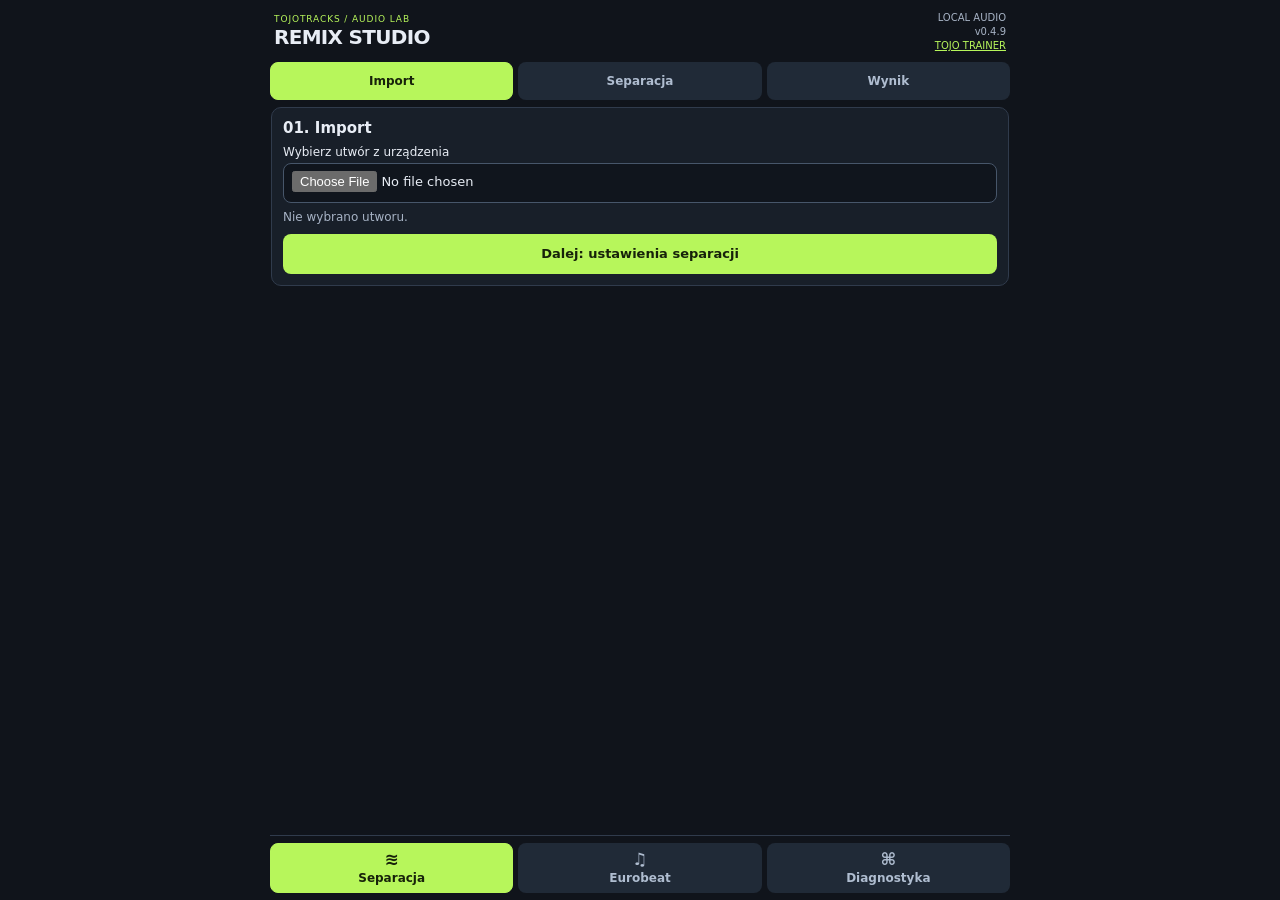
==== commit 1deb62a8: "Stage 3b: integrate local samples, lazy Stargate catalog, instrument routing and velocity layers (0." ====
--- a/index.html
+++ b/index.html
@@ -1,6 +1,6 @@
 <!doctype html>
 <html lang="pl"><head><meta charset="utf-8"><meta name="viewport" content="width=device-width, initial-scale=1, viewport-fit=cover"><meta name="theme-color" content="#11151c"><title>TOJO Remix Studio</title><link rel="stylesheet" href="./style.css"><link rel="stylesheet" href="./workspace.css?v=023"><script type="importmap">{"imports":{"web-audio-separation":"https://esm.sh/web-audio-separation@0.3.1?deps=onnxruntime-web@1.29.0"}}</script></head>
-<body><main class="app-shell"><header><div><div class="eyebrow">TOJOTRACKS / AUDIO LAB</div><h1>REMIX STUDIO</h1></div><p class="sub">LOCAL AUDIO<br>v0.4.8<br><a href="./trainer.html" style="color:#b7f65b">TOJO TRAINER</a></p></header>
+<body><main class="app-shell"><header><div><div class="eyebrow">TOJOTRACKS / AUDIO LAB</div><h1>REMIX STUDIO</h1></div><p class="sub">LOCAL AUDIO<br>v0.4.9<br><a href="./trainer.html" style="color:#b7f65b">TOJO TRAINER</a></p></header>
 <div class="workspace"><div class="workspace-panel" id="tab-separation" data-workspace="separation" role="tabpanel" aria-labelledby="nav-separation"><div class="sub-tabs" role="tablist" aria-label="separation"><button type="button" id="separation-nav-source" data-page="source" role="tab" aria-controls="separation-source" aria-selected="true">Import</button><button type="button" id="separation-nav-settings" data-page="settings" role="tab" aria-controls="separation-settings" aria-selected="false">Separacja</button><button type="button" id="separation-nav-output" data-page="output" role="tab" aria-controls="separation-output" aria-selected="false">Wynik</button></div><div class="page-scroll" id="separation-source" data-subpanel="source" role="tabpanel" aria-labelledby="separation-nav-source"><section><h2>01. Import</h2><label for="file">Wybierz utwór z urządzenia</label><input id="file" type="file" accept="audio/*,.mp3,.wav,.flac,.m4a,.aac,.ogg,.aiff"><p id="info" class="muted">Nie wybrano utworu.</p><audio id="original" controls preload="metadata" hidden></audio><button type="button" data-go="separation:settings">Dalej: ustawienia separacji</button></section></div><div class="page-scroll" id="separation-settings" data-subpanel="settings" role="tabpanel" aria-labelledby="separation-nav-settings" hidden><section><h2>02. Separacja AI</h2><label for="model">Model</label><select id="model"><option value="UVR_MDXNET_KARA_2">Karaoke Lite (~53 MB; bez izolacji chórków)</option><option value="UVR-MDX-NET-Voc_FT">MDX Vocal FT (~67 MB)</option><option value="Kim_Vocal_2" selected>Kim Vocal 2 (~67 MB)</option></select><label for="modelSource">Źródło modelu ONNX</label><select id="modelSource"><option value="remote">Internet / cache przeglądarki</option><option value="repo">Lokalny folder models/ (Working Copy)</option><option value="file">Plik ONNX z iPhone'a</option></select><div id="modelFileWrap" hidden><label for="modelFile">Wybierz zapisany plik ONNX</label><input type="file" id="modelFile" accept=".onnx,application/octet-stream"></div><details><summary>Pobieranie modeli</summary><p><a id="modelLink" href="https://huggingface.co/AI4future/RVC/resolve/main/UVR_MDXNET_KARA_2.onnx" style="color:#b7f65b" target="_blank" rel="noopener">Pobierz wybrany model na urządzenie</a></p><small>Modele lokalne nie są wysyłane do internetu. Runtime ONNX i FFT nadal wymagają dostępu do CDN, jeśli nie są w cache.</small></details><label for="backend">Silnik obliczeń</label><select id="backend"><option value="wasm">WASM / CPU (sprawdzone na iPhonie)</option><option value="gpu">WebGPU (basic, eksperymentalne)</option><option value="gpu-opt">WebGPU (all, eksperymentalny wariant optymalizacji)</option><option value="auto">Auto (eksperymentalne)</option></select><label for="wasmFile">Runtime WASM (opcjonalny plik lokalny)</label><input type="file" id="wasmFile" accept=".wasm,application/wasm,application/octet-stream"><details><summary>Informacje i pliki runtime</summary><small>Bez pliku aplikacja próbuje 3 CDN. W trybie CPU użyj pliku <a style="color:#b7f65b" href="https://cdn.jsdelivr.net/npm/onnxruntime-web@1.22.0/dist/ort-wasm-simd-threaded.wasm" download>ort-wasm-simd-threaded.wasm</a> (11,2 MB). WebGPU wymaga wariantu <a style="color:#b7f65b" href="https://cdn.jsdelivr.net/npm/onnxruntime-web@1.22.0/dist/ort-wasm-simd-threaded.jsep.wasm" download>JSEP</a>. Po nieudanej inicjalizacji ORT przeładuj Preview.</small></details><label for="scope">Zakres</label><select id="scope"><option value="1">Benchmark 1 sekunda (jeden tensor)</option><option value="5" selected>Test 5 sekund</option><option value="15">Test 15 sekund</option><option value="30">Test 30 sekund</option><option value="full">Cały utwór (eksperymentalnie)</option></select><div id="startWrap"><label for="start">Początek fragmentu (sekundy)</label><input id="start" type="number" min="0" value="0" step="1"></div><button id="probe" class="secondary">Test samego modelu (bez utworu)</button><button id="run" disabled>Oddziel wokal</button><p id="status" role="status" aria-live="polite">Gotowe do importu.</p><progress id="progress" hidden></progress><details><summary>Informacje techniczne</summary><small>Silnik ONNX 1.22.0. Model lokalny lub pobrany z internetu; obliczenia audio lokalne. Nie zamykaj karty podczas przetwarzania. Zalecane: Kim Vocal 2, CPU/WASM. Model Lite pozostawia chórki w instrumentalu.</small></details></section></div><div class="page-scroll" id="separation-output" data-subpanel="output" role="tabpanel" aria-labelledby="separation-nav-output" hidden><p id="sepEmpty" class="empty-result">Nie ma jeszcze wyniku. Uruchom separację w ustawieniach.</p><section id="results" hidden><h2>03. Wynik</h2><p id="resultInfo" class="muted"></p><div class="stem"><h3>Wokal</h3><audio id="vocals" controls></audio><a id="downloadV" class="download">Zapisz wokal WAV</a><button id="shareV" class="secondary" type="button">Udostępnij / Zapisz w Plikach</button></div><div class="stem"><h3>Instrumental</h3><audio id="instrumental" controls></audio><a id="downloadI" class="download">Zapisz instrumental WAV</a><button id="shareI" class="secondary" type="button">Udostępnij / Zapisz w Plikach</button></div><p id="saveStatus" role="status" class="muted"></p><button id="sendVocal">Przenieś wokal i instrumental do Eurobeat</button><button id="swap" class="secondary">Zamień etykiety ścieżek</button><small>Model może pozostawiać artefakty i resztki instrumentów. W tej wersji nie zmieniamy tempa ani wysokości głosu.</small></section></div></div><div class="workspace-panel" id="tab-eurobeat" data-workspace="eurobeat" role="tabpanel" aria-labelledby="nav-eurobeat" hidden><div class="sub-tabs" role="tablist" aria-label="eurobeat"><button type="button" id="eurobeat-nav-source" data-page="source" role="tab" aria-controls="eurobeat-source" aria-selected="true">Ścieżki / analiza</button><button type="button" id="eurobeat-nav-settings" data-page="settings" role="tab" aria-controls="eurobeat-settings" aria-selected="false">Remiks</button><button type="button" id="eurobeat-nav-output" data-page="output" role="tab" aria-controls="eurobeat-output" aria-selected="false">Wynik</button></div><div class="page-scroll" id="eurobeat-source" data-subpanel="source" role="tabpanel" aria-labelledby="eurobeat-nav-source"><section id="eurobeat"><h2>Oryginalne ścieżki</h2>
 <p class="muted">Wczytaj wokal i oryginalny instrumental z tej samej separacji. Instrumental zawsze jest bazą remiksu.</p>
 <label for="ebVocal">Gotowy wokal</label><input id="ebVocal" type="file" accept="audio/*,.wav,.mp3,.m4a"><p id="ebVocalInfo" class="muted">Nie wybrano wokalu.</p><audio id="ebVocalPlayer" controls hidden preload="metadata"></audio>
@@ -10,10 +10,10 @@
 <div class="field-grid"><div><label for="ebStart">Początek wokalu / pierwsze uderzenie (sekundy)</label><input id="ebStart" type="number" min="0" step=".001" value="0"></div><div><label for="ebKey">Wykryta tonacja (informacyjnie)</label><input id="ebKey" type="text" readonly placeholder="Nieznana"></div></div>
 <label for="ebChords">Akordy podkładu (jeden na takt; po końcu listy powtarzane)</label><input id="ebChords" type="text" value="Am F C G" autocomplete="off" autocapitalize="off"><small>Przykład: Am F C G. Litera m oznacza akord molowy. Możesz wpisać własne akordy.</small>
 <label for="ebBars">Długość próbki</label><select id="ebBars"><option value="4">4 takty</option><option value="8" selected>8 taktów</option><option value="16">16 taktów</option><option value="32">32 takty</option></select>
-<label for="ebEngine">Silnik Eurobeat</label><select id="ebEngine"><option value="sample" selected>TOJO 0.4 (nagrane próbki)</option><option value="paired">TOJO Paired StyleLab (9 par · automatyczne BPM)</option><option value="stylelab">TOJO StyleLab (103 MP3 · eksperymentalny)</option><option value="ai">TOJO AI Groove (12 MIDI · eksperymentalny)</option><option value="modern">Silnik 0.3 (synteza)</option><option value="legacy">Poprzedni 0.2.9 (porównanie)</option></select><details><summary>TOJO SoundBank 3.0 · brzmienia</summary><p id="ebBankInfo">Wbudowane próbki WAV/FLAC z FreePats i klasycznych automatów perkusyjnych wczytają się automatycznie. Licencje w eksporcie ZIP.</p><button type="button" class="secondary" id="ebBankLoad">Pokaż bibliotekę</button><label for="ebSampleSelect">Próbka do odsłuchu</label><select id="ebSampleSelect"></select><div class="field-grid"><button type="button" class="secondary" id="ebSamplePreview">Przygotuj odsłuch</button><button type="button" class="secondary" id="ebSampleUse">Wybierz brzmienie / rodzinę</button></div><audio id="ebSampleAudio" controls hidden></audio><label for="ebBankImport">Import paczki TOJO ZIP</label><input id="ebBankImport" type="file" accept=".zip,application/zip"><div class="field-grid"><button type="button" class="secondary" id="ebBankExport">Przygotuj ZIP</button><button type="button" class="secondary" id="ebBankReset">Przywróć wbudowane</button></div><button type="button" class="secondary" id="ebBankShare" disabled>Udostępnij ZIP / zapisz w Plikach</button><a id="ebBankDownload" hidden style="color:#b7f65b">Zapisz TOJO-SoundBank-v1.zip</a><small>Próbki WAV i FLAC; wybór nut automatyczny. Przy problemie z dekodowaniem silnik użyje syntezy i zapisze to w logu.</small></details><label for="ebRebuild">Przebudowa oryginalnego rytmu</label><select id="ebRebuild"><option value="0">Wyłączona (poprzedni sposób)</option><option value=".45">Delikatna</option><option value=".85" selected>Mocna (zalecana)</option><option value=".95">Maksymalna</option></select><small>Filtr osłabia część perkusyjną, ale nie jest pełną separacją instrumentów.</small><label for="ebStyle">Nowa sekcja instrumentalna</label><select id="ebStyle"><option value="auto" selected>Automatyczne (riff w przerwach wokalu)</option><option value="chords">Perkusja + bas + akordy synth</option><option value="lead">Dodatkowa melodia synth</option><option value="rhythm">Perkusja i bas (zalecane)</option></select>
+<label for="ebEngine">Silnik Eurobeat</label><select id="ebEngine"><option value="sample" selected>TOJO 0.4 (nagrane próbki)</option><option value="paired">TOJO Paired StyleLab (9 par · automatyczne BPM)</option><option value="stylelab">TOJO StyleLab (103 MP3 · eksperymentalny)</option><option value="ai">TOJO AI Groove (12 MIDI · eksperymentalny)</option><option value="modern">Silnik 0.3 (synteza)</option><option value="legacy">Poprzedni 0.2.9 (porównanie)</option></select><details><summary>TOJO SoundBank 3.1 · brzmienia</summary><p id="ebBankInfo">Wbudowane próbki WAV/FLAC/AIFF są lokalne. Katalog rozszerzeń pozwala pobrać i dodać wybrane brzmienia przed renderem. Licencje w eksporcie ZIP.</p><button type="button" class="secondary" id="ebBankLoad">Pokaż bibliotekę</button><label for="ebSampleSelect">Próbka do odsłuchu</label><select id="ebSampleSelect"></select><div class="field-grid"><button type="button" class="secondary" id="ebSamplePreview">Przygotuj odsłuch</button><button type="button" class="secondary" id="ebSampleUse">Wybierz brzmienie / rodzinę</button></div><audio id="ebSampleAudio" controls hidden></audio><details><summary>Katalog rozszerzeń · Stargate / FreePats</summary><p id="ebCatalogInfo">Katalog zawiera także pliki niewbudowane. Importuj pojedyncze brzmienie lub rodzinę przed renderem.</p><button type="button" class="secondary" id="ebCatalogLoad">Pokaż katalog rozszerzeń</button><label for="ebCatalogSearch">Filtruj nazwę lub kategorię</label><input id="ebCatalogSearch" type="search" placeholder="np. guitar, kick, riser"><label for="ebCatalogSelect">Próbka / rodzina</label><select id="ebCatalogSelect"></select><button type="button" class="secondary" id="ebCatalogAdd">Dodaj do lokalnego SoundBanku</button><label for="ebCatalogZip">Opcjonalnie: oryginalny ZIP Stargate z GitHub (offline)</label><input id="ebCatalogZip" type="file" accept=".zip,application/zip"><p><a href="https://github.com/stargatedaw/stargate-sample-pack/archive/dbfd6ec52d4ed53b60bdbea5fc6adf295127c027.zip" target="_blank" rel="noopener">Pobierz archiwum Stargate CC0</a></p><small>Jeśli próbka nie występuje w podanym archiwum, zostanie pobrana ze źródła. Pętle: odsłuch / eksport; automatyczny aranżer używa pojedynczych zdarzeń.</small></details><label for="ebBankImport">Import paczki TOJO ZIP</label><input id="ebBankImport" type="file" accept=".zip,application/zip"><div class="field-grid"><button type="button" class="secondary" id="ebBankExport">Przygotuj ZIP</button><button type="button" class="secondary" id="ebBankReset">Przywróć wbudowane</button></div><button type="button" class="secondary" id="ebBankShare" disabled>Udostępnij ZIP / zapisz w Plikach</button><a id="ebBankDownload" hidden style="color:#b7f65b">Zapisz TOJO-SoundBank-v1.zip</a><small>Próbki WAV i FLAC; wybór nut automatyczny. Przy problemie z dekodowaniem silnik użyje syntezy i zapisze to w logu.</small></details><label for="ebRebuild">Przebudowa oryginalnego rytmu</label><select id="ebRebuild"><option value="0">Wyłączona (poprzedni sposób)</option><option value=".45">Delikatna</option><option value=".85" selected>Mocna (zalecana)</option><option value=".95">Maksymalna</option></select><small>Filtr osłabia część perkusyjną, ale nie jest pełną separacją instrumentów.</small><label for="ebStyle">Nowa sekcja instrumentalna</label><select id="ebStyle"><option value="auto" selected>Automatyczne (riff w przerwach wokalu)</option><option value="chords">Perkusja + bas + akordy synth</option><option value="lead">Dodatkowa melodia synth</option><option value="rhythm">Perkusja i bas (zalecane)</option></select>
 <label for="ebBassSource">Źródło linii basowej</label><select id="ebBassSource"><option value="original" selected>Oryginalne nuty AI (jeśli wykryte)</option><option value="chords">Bas według akordów</option></select><label for="ebPreset">Charakter brzmienia</label><select id="ebPreset"><option value="classic">Classic Eurobeat</option><option value="race">Racing / agresywny</option><option value="dark">Dark Eurobeat</option></select>
 <details><summary>Mikser nowych instrumentów (silnik 0.3)</summary><small>0 = wyciszony, 1 = normalnie, 2 = dwa razy głośniej.</small><div class="field-grid"><div><label for="ebDrumsGain">Perkusja</label><input id="ebDrumsGain" type="number" min="0" max="2" step=".1" value="1"></div><div><label for="ebBassGain">Bas FM</label><input id="ebBassGain" type="number" min="0" max="2" step=".1" value="1"></div><div><label for="ebUpbeatGain">Upbeat</label><input id="ebUpbeatGain" type="number" min="0" max="2" step=".1" value="1"></div><div><label for="ebPadGain">Pads</label><input id="ebPadGain" type="number" min="0" max="2" step=".1" value="1"></div><div><label for="ebBrassGain">Brass / melodia</label><input id="ebBrassGain" type="number" min="0" max="2" step=".1" value="1"></div><div><label for="ebFxGain">Przejścia / FX</label><input id="ebFxGain" type="number" min="0" max="2" step=".1" value="1"></div></div></details><details><summary>Głośność instrumentów</summary><label for="ebPitchGain">Syntezator grający wyższe nuty AI (1 = 100%)</label><input id="ebPitchGain" type="number" min="0" max="2" step=".1" value="0"><small>Włącza się po pomyślnym rozpoznaniu nut. Dotyczy tylko przeanalizowanego fragmentu.</small><label for="ebLead">Głośność riffu (1 = 100%)</label><input id="ebLead" type="number" min="0" max="2" step=".1" value="1">
 <div class="field-grid"><div><label for="ebVGain">Głośność wokalu (1 = 100%)</label><input id="ebVGain" type="number" min="0" max="2" step=".1" value="1"></div><div><label for="ebIGain">Głośność nowych instrumentów (1 = 100%)</label><input id="ebIGain" type="number" min="0" max="2" step=".05" value=".85"></div></div>
 <div class="field-grid"><div><label for="ebBaseGain">Oryginalny instrumental (1 = 100%)</label><input id="ebBaseGain" type="number" min=".4" max="2" step=".05" value="1"></div><div><label for="ebLowCut">Miejsce na nowy bas</label><select id="ebLowCut"><option value="0">Bez osłabiania</option><option value=".25">Delikatne</option><option value=".6" selected>Mocniejsze</option></select></div></div></details><button id="ebRender" disabled>Stwórz próbkę Eurobeat</button><p id="ebStatus" role="status" aria-live="polite">Wczytaj wokal i instrumental, aby rozpocząć.</p><progress id="ebProgress" hidden></progress>
 <details><summary>Informacje o generatorze</summary><small>Analiza akordów obejmuje maksymalnie 10 minut. Aranżacja szacuje aktywność wokalu, nie rozpoznaje jeszcze prawdziwych zwrotek i refrenów. Oryginalny instrumental jest zachowany. Dodatkowe instrumenty są syntezowane lokalnie. Wokal może mieć artefakty po zmianie tempa.</small></details></section></div><div class="page-scroll" id="eurobeat-output" data-subpanel="output" role="tabpanel" aria-labelledby="eurobeat-nav-output" hidden><section><h2>Gotowy remiks</h2><p id="ebEmpty" class="empty-result">Nie ma jeszcze remiksu. Wygeneruj próbkę w ustawieniach.</p><div id="ebOutput" hidden><details><summary>Plan aranżacji</summary><pre id="ebArrangement"></pre></details><p id="ebSaveStatus" role="status" class="muted"></p><div class="stem"><h3>Remiks</h3><audio id="ebMix" controls preload="none"></audio><a id="ebMixSave" class="download">Zapisz remiks WAV</a><button id="ebMixShare" class="secondary" type="button">Udostępnij / Zapisz w Plikach</button></div><div class="stem"><h3>Oryginalny instrumental + Eurobeat</h3><audio id="ebBacking" controls preload="none"></audio><a id="ebBackingSave" class="download">Zapisz instrumental WAV</a><button id="ebBackingShare" class="secondary" type="button">Udostępnij / Zapisz w Plikach</button></div><div class="stem"><h3>Wokal w nowym tempie</h3><audio id="ebStretched" controls preload="none"></audio><a id="ebStretchedSave" class="download">Zapisz wokal WAV</a><button id="ebStretchedShare" class="secondary" type="button">Udostępnij / Zapisz w Plikach</button></div></div>
-</section></div></div><div class="workspace-panel" id="tab-diagnostics" data-workspace="diagnostics" role="tabpanel" aria-labelledby="nav-diagnostics" hidden><div class="page-scroll"><section id="diagnostic-card"><h2>Diagnostyka</h2><pre id="log"></pre><div class="diag-actions"><button id="copy" class="secondary">Kopiuj log</button><button id="clearLog" class="secondary" type="button">Wyczyść diagnostykę</button></div></section></div></div></div><nav class="main-tabs" role="tablist" aria-label="Główne karty"><button type="button" role="tab" id="nav-separation" aria-controls="tab-separation" data-tab="separation" aria-selected="true"><span class="tab-symbol" aria-hidden="true">≋</span>Separacja</button><button type="button" role="tab" id="nav-eurobeat" aria-controls="tab-eurobeat" data-tab="eurobeat" aria-selected="false"><span class="tab-symbol" aria-hidden="true">♫</span>Eurobeat</button><button type="button" role="tab" id="nav-diagnostics" aria-controls="tab-diagnostics" data-tab="diagnostics" aria-selected="false"><span class="tab-symbol" aria-hidden="true">⌘</span>Diagnostyka</button></nav></main><script type="module" src="./workspace.js?v=023"></script><script type="module" src="./app.js?v=048"></script><script type="module" src="./eurobeat-ui.js?v=048"></script></body></html>+</section></div></div><div class="workspace-panel" id="tab-diagnostics" data-workspace="diagnostics" role="tabpanel" aria-labelledby="nav-diagnostics" hidden><div class="page-scroll"><section id="diagnostic-card"><h2>Diagnostyka</h2><pre id="log"></pre><div class="diag-actions"><button id="copy" class="secondary">Kopiuj log</button><button id="clearLog" class="secondary" type="button">Wyczyść diagnostykę</button></div></section></div></div></div><nav class="main-tabs" role="tablist" aria-label="Główne karty"><button type="button" role="tab" id="nav-separation" aria-controls="tab-separation" data-tab="separation" aria-selected="true"><span class="tab-symbol" aria-hidden="true">≋</span>Separacja</button><button type="button" role="tab" id="nav-eurobeat" aria-controls="tab-eurobeat" data-tab="eurobeat" aria-selected="false"><span class="tab-symbol" aria-hidden="true">♫</span>Eurobeat</button><button type="button" role="tab" id="nav-diagnostics" aria-controls="tab-diagnostics" data-tab="diagnostics" aria-selected="false"><span class="tab-symbol" aria-hidden="true">⌘</span>Diagnostyka</button></nav></main><script type="module" src="./workspace.js?v=023"></script><script type="module" src="./app.js?v=049"></script><script type="module" src="./eurobeat-ui.js?v=049"></script></body></html>
